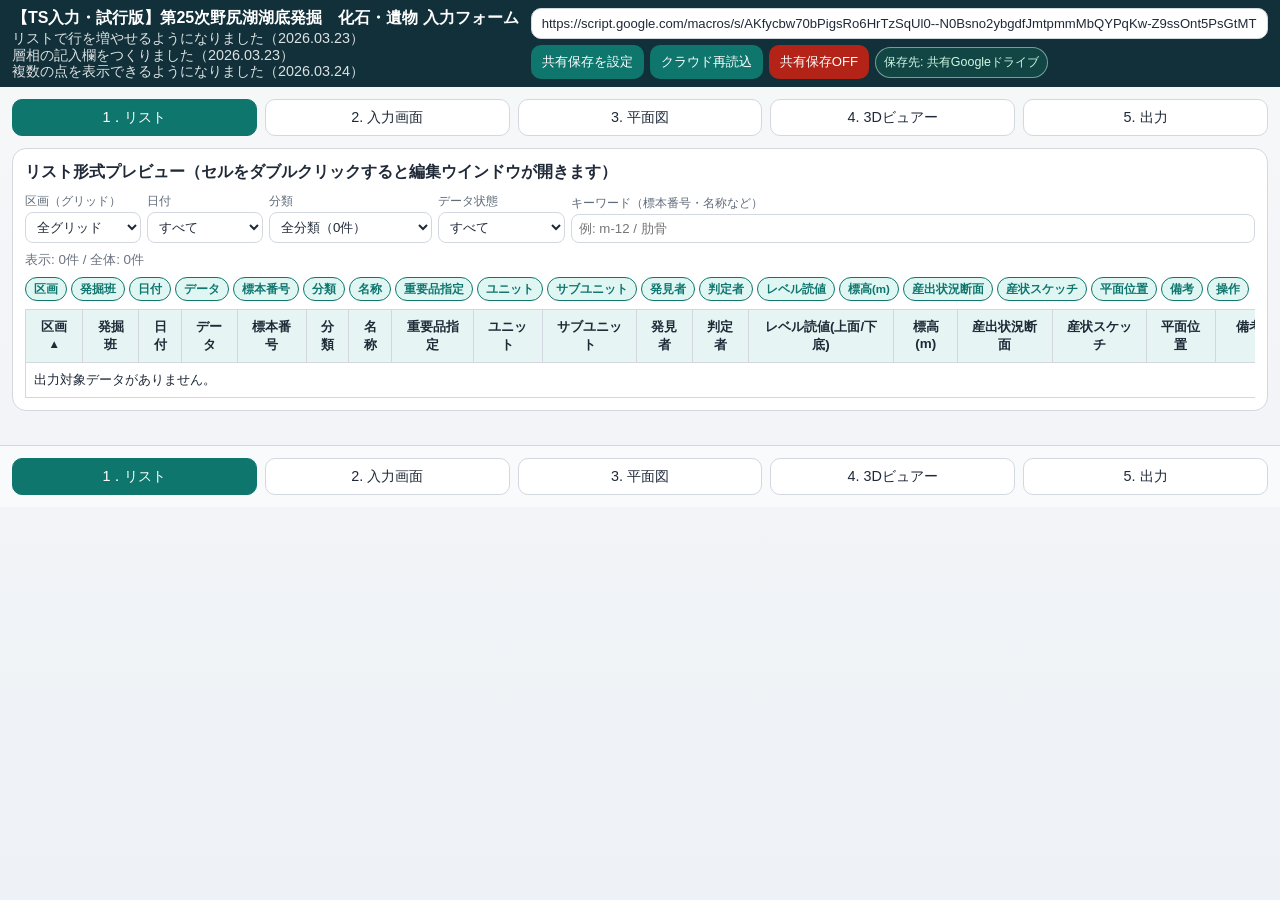
==== docs/nojiri25-ts-trial/index.html @ b0ddf4ae "Reorder total station form sections" ====
<!doctype html>
<html lang="ja">
  <head>
    <meta charset="utf-8" />
    <meta name="viewport" content="width=device-width, initial-scale=1" />
    <meta http-equiv="Cache-Control" content="no-cache, no-store, must-revalidate" />
    <meta http-equiv="Pragma" content="no-cache" />
    <meta http-equiv="Expires" content="0" />
    <title>【試行版】第25次野尻湖湖底発掘　化石・遺物 入力フォーム</title>
    <link rel="stylesheet" href="./styles.css?v=20260726-ts-trial8" />
  </head>
  <body>
    <header class="app-header">
      <div>
        <h1>【TS入力・試行版】第25次野尻湖湖底発掘　化石・遺物 入力フォーム</h1>
        <p class="header-update-note">リストで行を増やせるようになりました（2026.03.23）</p>
        <p class="header-update-note">層相の記入欄をつくりました（2026.03.23）</p>
        <p class="header-update-note">複数の点を表示できるようになりました（2026.03.24）</p>
      </div>
      <div class="header-actions">
        <div class="cloud-controls">
          <input id="cloud-endpoint-input" type="url" placeholder="Google Apps Script WebアプリURL" />
          <button id="cloud-connect-btn" type="button">共有保存を設定</button>
          <button id="cloud-sync-btn" type="button">クラウド再読込</button>
          <button id="cloud-disable-btn" class="danger" type="button">共有保存OFF</button>
          <span id="cloud-status" class="cloud-status">保存先: 端末内のみ</span>
        </div>
      </div>
    </header>

    <nav class="tabs" aria-label="入力セクション">
      <button class="tab-button active" data-tab="output-tab" type="button">1．リスト</button>
      <button class="tab-button" data-tab="input-tab" type="button">2. 入力画面</button>
      <button class="tab-button" data-tab="plan-tab" type="button">3. 平面図</button>
      <button class="tab-button" data-tab="viewer-tab" type="button">4. 3Dビュアー</button>
      <button class="tab-button" data-tab="export-tab" type="button">5. 出力</button>
    </nav>

    <main>
      <section id="input-tab" class="tab-panel">
        <form id="site-form" class="panel">
          <h2>区画（グリッド）情報（<span class="required-note">*は必須項目です</span>）</h2>
          <div class="grid cols-3">
            <label class="site-kuwaku"><span class="label-title">区画（グリッド）名<span class="required">*</span>　　　　例：（24 - Ⅰ - C - 4 )</span>
              <div class="kuwaku-input">
                <input name="kuwakuHeadA" type="text" value="24" />
                <span class="sep">-</span>
                <input name="kuwakuHeadB" type="text" value="Ⅰ" />
                <span class="sep">-</span>
                <input name="kuwakuBlock" type="text" maxlength="3" />
                <span class="sep">-</span>
                <input name="kuwakuNo" type="text" inputmode="numeric" />
              </div>
            </label>
            <label class="site-level"><span class="label-title">レベル高<span class="required">*</span></span>
              <div class="inline-cm-row compact-cm-row">
                <input name="levelHeight" type="text" />
                <span>m</span>
              </div>
            </label>
            <label class="site-date"><span class="label-title">日付<span class="required">*</span></span>
              <input name="date" type="date" />
            </label>
            <label class="site-team"><span class="label-title">発掘班<span class="required">*</span></span>
              <div class="team-select-row">
                <select name="team">
                  <option value="">未設定</option>
                  <option value="1">1</option>
                  <option value="2">2</option>
                  <option value="3">3</option>
                  <option value="4">4</option>
                  <option value="その他">その他</option>
                </select>
                <input id="team-other-input" name="teamOther" type="text" class="hidden" placeholder="その他の班名を入力" />
              </div>
            </label>
            <label class="site-lead large-input"><span class="label-title">班長<span class="required">*</span></span>
              <input name="teamLead" type="text" />
            </label>
            <label class="site-recorder large-input"><span class="label-title">記載係<span class="required">*</span></span>
              <input name="recorder" type="text" />
            </label>
          </div>
          <div class="panel-actions">
            <button type="submit">区画（グリッド）情報を保存</button>
          </div>
        </form>

        <div id="record-form-host">
          <form id="record-form" class="panel">
            <div class="detail-input-title-row">
              <h2>詳細情報入力（<span class="required-note">*は必須項目です</span>）</h2>
              <div class="detail-input-action-row">
                <button id="record-new-btn" type="button">新規入力</button>
                <button id="record-copy-to-input-top-btn" class="hidden" type="button">コピーして新規入力</button>
              </div>
            </div>
            <input id="record-id-input" type="hidden" />

          <div class="grid cols-3">
            <fieldset class="inline-fieldset span-3">
              <legend>標本番号<span class="required">*</span></legend>
              <div id="specimen-tabs" class="specimen-tabs" role="tablist" aria-label="標本番号の区分">
                <button class="specimen-tab active" data-prefix="m" type="button">m: 哺乳類</button>
                <button class="specimen-tab" data-prefix="b" type="button">b: 植物</button>
                <button class="specimen-tab" data-prefix="l" type="button">l: 生痕</button>
                <button class="specimen-tab" data-prefix="s" type="button">s: 貝類</button>
                <button class="specimen-tab" data-prefix="i" type="button">i: 昆虫</button>
                <button class="specimen-tab" data-prefix="g" type="button">g: 人類考古</button>
                <button class="specimen-tab" data-prefix="h" type="button">h: その他</button>
                <button class="specimen-tab" data-prefix="a" type="button">a: 分析用試料</button>
              </div>
              <div class="specimen-number-row">
                <span id="specimen-prefix-label" class="specimen-prefix-chip">m</span>
                <input
                  id="specimen-serial-input"
                  name="specimenSerial"
                  type="text"
                  inputmode="numeric"
                  pattern="[0-9]+"
                  placeholder="番号（例: 1）"
                  required
                />
              </div>
              <p id="specimen-duplicate-warning" class="duplicate-warning hidden" role="alert" aria-live="polite"></p>
              <label id="analysis-type-row" class="hidden">分析用試料の区分
                <select id="analysis-type-select" name="analysisType">
                  <option value="">選択してください</option>
                  <option value="A: 火山灰">A: 火山灰</option>
                  <option value="C: 14C">C: 14C</option>
                  <option value="M: 古地磁気">M: 古地磁気</option>
                  <option value="F: フィッショントラック">F: フィッショントラック</option>
                  <option value="P: 花粉">P: 花粉</option>
                  <option value="B: 植物">B: 植物</option>
                  <option value="I: 昆虫">I: 昆虫</option>
                  <option value="D: 珪藻">D: 珪藻</option>
                  <option value="R: 粒度">R: 粒度</option>
                  <option value="S: 貝類">S: 貝類</option>
                  <option value="H: その他">H: その他</option>
                  <option value="Mg: はぎとり資料">Mg: はぎとり資料</option>
                </select>
              </label>
              <input id="specimen-prefix-input" name="specimenPrefix" type="hidden" value="m" />
              <input id="specimen-no-input" name="specimenNo" type="hidden" />
            </fieldset>

            <label><span class="label-title">化石・遺物名称<span class="required">*</span></span>
              <input name="nameMemo" type="text" />
            </label>
            <fieldset class="inline-fieldset">
              <legend>重要品指定<span class="required">*</span></legend>
              <div class="dir-tabs" role="tablist" aria-label="重要品指定">
                <button class="dir-tab active" data-group="importantFlag" data-value="無" type="button">無</button>
                <button class="dir-tab danger-option" data-group="importantFlag" data-value="有" type="button">有</button>
              </div>
              <input id="important-flag-input" name="importantFlag" type="hidden" value="無" />
            </fieldset>
            <fieldset class="inline-fieldset">
              <legend>簡易記載（専門班の指示による）<span class="required">*</span></legend>
              <div class="dir-tabs" role="tablist" aria-label="簡易記載（専門班の指示による）">
                <button class="dir-tab active" data-group="simpleRecordFlag" data-value="-" type="button">-</button>
                <button class="dir-tab" data-group="simpleRecordFlag" data-value="○" type="button">○</button>
              </div>
              <input id="simple-record-flag-input" name="simpleRecordFlag" type="hidden" value="-" />
            </fieldset>
            <div class="two-inline-labels span-2">
              <label><span class="label-title">発見者氏名<span class="required">*</span></span>
                <input name="discoverer" type="text" />
              </label>
              <label><span class="label-title">判定者氏名<span class="required">*</span></span>
                <input name="identifier" type="text" />
              </label>
            </div>
            <fieldset class="inline-fieldset">
              <legend>産出状況断面<span class="required">*</span></legend>
              <div class="dir-tabs" role="tablist" aria-label="産出状況断面">
                <button class="dir-tab active" data-group="occurrenceSection" data-value="要" type="button">要</button>
                <button class="dir-tab" data-group="occurrenceSection" data-value="否" type="button">否</button>
              </div>
              <input id="occurrence-section-input" name="occurrenceSection" type="hidden" value="要" />
            </fieldset>
            <fieldset class="inline-fieldset">
              <legend>産状スケッチ<span class="required">*</span></legend>
              <div class="dir-tabs" role="tablist" aria-label="産状スケッチ">
                <button class="dir-tab active" data-group="occurrenceSketch" data-value="要" type="button">要</button>
                <button class="dir-tab" data-group="occurrenceSketch" data-value="否" type="button">否</button>
              </div>
              <input id="occurrence-sketch-input" name="occurrenceSketch" type="hidden" value="要" />
            </fieldset>
            <fieldset class="inline-fieldset span-3 position-method-fieldset">
              <legend>平面位置の測定<span class="required">*</span></legend>
              <div class="position-method-options">
                <label><input name="positionMethod" type="radio" value="grid" checked /> グリッド辺からの距離</label>
                <label><input name="positionMethod" type="radio" value="totalStation" /> トータルステーション</label>
              </div>
            </fieldset>
            <fieldset id="level-reading-section" class="inline-fieldset span-2">
              <legend>レベル読値<span class="required">*</span></legend>
              <div class="level-read-grid">
                <label class="level-read-item"><span class="label-title">（上面）<span class="required">*</span></span>
                  <div class="inline-cm-row compact-cm-row">
                    <input name="levelUpperCm" type="text" />
                    <span>cm</span>
                  </div>
                </label>
                <label class="level-read-item"><span class="label-title">（下底）<span class="required">*</span></span>
                  <div class="inline-cm-row compact-cm-row">
                    <input name="levelLowerCm" type="text" />
                    <span>cm</span>
                  </div>
                </label>
                <div class="level-read-item level-altitude-item">
                  <label class="level-altitude-toggle"><input name="altitudeInputEnabled" type="checkbox" value="1" /> 標高（下底）を入力</label>
                  <div class="inline-cm-row compact-cm-row altitude-direct-row">
                    <input name="altitudeDirectM" type="text" disabled />
                    <span>m</span>
                  </div>
                  <p class="hint-text altitude-direct-hint">チェック時は標高（下底）入力を優先</p>
                </div>
              </div>
            </fieldset>
            <div id="grid-position-fields" class="grid-position-fields span-3">
            <fieldset class="inline-fieldset compact-position-fieldset">
              <legend>平面位置（中心）[北から・南から]<span class="required">*</span></legend>
              <div class="dir-tabs" role="tablist" aria-label="北南方向">
                <button class="dir-tab active" data-group="ns" data-value="北から" type="button">北から</button>
                <button class="dir-tab" data-group="ns" data-value="南から" type="button">南から</button>
              </div>
              <input id="ns-dir-input" name="nsDir" type="hidden" value="北から" />
              <div class="inline-cm-row compact-cm-row">
                <input name="nsCm" type="text" />
                <span>cm<span class="required">*</span></span>
              </div>
            </fieldset>

            <fieldset class="inline-fieldset compact-position-fieldset">
              <legend>平面位置（中心）[東から・西から]<span class="required">*</span></legend>
              <div class="dir-tabs" role="tablist" aria-label="東西方向">
                <button class="dir-tab active" data-group="ew" data-value="東から" type="button">東から</button>
                <button class="dir-tab" data-group="ew" data-value="西から" type="button">西から</button>
              </div>
              <input id="ew-dir-input" name="ewDir" type="hidden" value="東から" />
              <div class="inline-cm-row compact-cm-row">
                <input name="ewCm" type="text" />
                <span>cm<span class="required">*</span></span>
              </div>
            </fieldset>
            </div>

            <fieldset id="total-station-section" class="inline-fieldset span-3 total-station-section hidden">
              <legend>トータルステーション設置位置</legend>
              <div class="ts-peg-row">
                <label class="ts-peg-field">杭情報
                  <input name="tsPeg" type="text" placeholder="例：I-C-5" />
                </label>
                <span class="ts-sentence">杭から、</span>
                <label class="ts-inline-field">
                  <span>南北</span>
                  <span class="dir-tabs ts-direction-tabs" role="tablist" aria-label="TS設置位置の南北方向">
                    <button class="dir-tab active" data-group="tsSetupNsDir" data-value="北" type="button">北</button>
                    <button class="dir-tab" data-group="tsSetupNsDir" data-value="南" type="button">南</button>
                  </span>
                  <input id="ts-setup-ns-dir-input" name="tsSetupNsDir" type="hidden" value="北" />
                  <span>へ</span>
                  <input name="tsSetupNsM" type="text" inputmode="decimal" />
                  <span>m、</span>
                </label>
                <label class="ts-inline-field">
                  <span>東西</span>
                  <span class="dir-tabs ts-direction-tabs" role="tablist" aria-label="TS設置位置の東西方向">
                    <button class="dir-tab active" data-group="tsSetupEwDir" data-value="東" type="button">東</button>
                    <button class="dir-tab" data-group="tsSetupEwDir" data-value="西" type="button">西</button>
                  </span>
                  <input id="ts-setup-ew-dir-input" name="tsSetupEwDir" type="hidden" value="東" />
                  <span>へ</span>
                  <input name="tsSetupEwM" type="text" inputmode="decimal" />
                  <span>m、</span>
                </label>
                <label class="ts-inline-field">
                  <span>標高</span>
                  <input name="tsSetupAltitudeM" type="text" inputmode="decimal" />
                  <span>m</span>
                </label>
              </div>
            </fieldset>

            <fieldset id="ts-specimen-position-section" class="inline-fieldset span-3 ts-specimen-position hidden">
              <legend>化石・遺物の位置</legend>
              <div class="ts-observation-row">
                <label>x 南北（TS設置点から北が正）
                  <span><input name="tsXNorthM" type="text" inputmode="decimal" /> m</span>
                </label>
                <label>y 東西（TS設置点から東が正）
                  <span><input name="tsYEastM" type="text" inputmode="decimal" /> m</span>
                </label>
                <label>z 高度（TS設置点から上が正）
                  <span><input name="tsZUpM" type="text" inputmode="decimal" /> m</span>
                </label>
              </div>
              <p id="total-station-result" class="hint-text" aria-live="polite">設置位置と xyz を入力すると、区画内の平面位置と標高を自動計算します。</p>
            </fieldset>

            <fieldset class="inline-fieldset span-3">
              <legend>平面位置（大きなもの・画像利用）</legend>
              <div class="dir-tabs" role="tablist" aria-label="大きなもの設定">
                <button class="dir-tab active" data-group="planSizeMode" data-value="通常" type="button">通常（1点）</button>
                <button class="dir-tab" data-group="planSizeMode" data-value="複数点" type="button">複数点</button>
                <button class="dir-tab" data-group="planSizeMode" data-value="大きなもの" type="button">大きなもの・画像利用</button>
              </div>
              <input id="plan-size-mode-input" name="planSizeMode" type="hidden" value="通常" />
              <div id="multi-point-section" class="multi-point-section hidden">
                <div class="multi-point-header">
                  <strong>複数点入力</strong>
                  <button id="multi-point-add-btn" class="multi-point-add-btn" type="button">点を追加</button>
                </div>
                <p class="hint-text">各点の x（東西・東が正）、y（南北・北が正）、z（高度）をm単位で入力できます。</p>
                <div id="multi-point-rows" class="multi-point-rows"></div>
              </div>

              <div id="large-shape-section" class="large-shape-section hidden">
                <div class="dir-tabs" role="tablist" aria-label="大きなもの形状">
                  <button class="dir-tab" data-group="largeShapeType" data-value="直線状" type="button">直線状</button>
                  <button class="dir-tab" data-group="largeShapeType" data-value="長方形" type="button">長方形</button>
                  <button class="dir-tab" data-group="largeShapeType" data-value="楕円" type="button">楕円</button>
                  <div id="large-shape-image-buttons" class="image-shape-tabs"></div>
                </div>
                <input id="large-shape-type-input" name="largeShapeType" type="hidden" value="" />
                <div id="large-shape-image-preview" class="large-shape-image-preview hidden" aria-live="polite">
                  <p id="large-shape-image-preview-title" class="large-shape-image-preview-title"></p>
                  <div class="large-shape-image-preview-wrap">
                    <span class="preview-cardinal north" aria-hidden="true">北</span>
                    <span class="preview-cardinal east" aria-hidden="true">東</span>
                    <span class="preview-cardinal south" aria-hidden="true">南</span>
                    <span class="preview-cardinal west" aria-hidden="true">西</span>
                    <img id="large-shape-image-preview-img" alt="" />
                  </div>
                </div>
                <label id="large-axis-direction-row" class="large-axis-direction-label">長軸・長辺・長半径方向
                  <input id="large-axis-direction-input" name="largeAxisDirection" type="text" placeholder="例：N30W" />
                </label>
                <label id="large-axis-plunge-row" class="large-axis-plunge-label">プランジ角
                  <div class="inline-degree-row">
                    <input id="large-axis-plunge-input" name="largeAxisPlungeDeg" type="text" placeholder="例：20" />
                    <span>°</span>
                  </div>
                </label>
                <div id="large-axis-plunge-dir-row" class="large-dip-direction-row">
                  <span class="label-title">プランジ方向（8方位）</span>
                  <div class="dir-tabs eight-dir-tabs" role="tablist" aria-label="プランジ方向（8方位）">
                    <button class="dir-tab" data-group="plungeDir8" data-value="北" type="button">北</button>
                    <button class="dir-tab" data-group="plungeDir8" data-value="北東" type="button">北東</button>
                    <button class="dir-tab" data-group="plungeDir8" data-value="東" type="button">東</button>
                    <button class="dir-tab" data-group="plungeDir8" data-value="南東" type="button">南東</button>
                    <button class="dir-tab" data-group="plungeDir8" data-value="南" type="button">南</button>
                    <button class="dir-tab" data-group="plungeDir8" data-value="南西" type="button">南西</button>
                    <button class="dir-tab" data-group="plungeDir8" data-value="西" type="button">西</button>
                    <button class="dir-tab" data-group="plungeDir8" data-value="北西" type="button">北西</button>
                  </div>
                  <input id="large-axis-plunge-dir-input" name="largeAxisPlungeDir8" type="hidden" value="" />
                </div>
                <div id="plane-attitude-row" class="plane-attitude-row hidden">
                  <label class="plane-attitude-field">面の走向
                    <input id="plane-strike-input" name="planeStrikeDirection" type="text" placeholder="例：N30E" />
                  </label>
                  <label class="plane-attitude-field">面の傾斜
                    <div class="inline-degree-row">
                      <input id="plane-dip-input" name="planeDipDeg" type="text" placeholder="例：20" />
                      <span>°</span>
                    </div>
                  </label>
                  <label class="plane-attitude-field plane-dip-dir-field">面の傾斜方向（8方位）
                    <div class="dir-tabs eight-dir-tabs" role="tablist" aria-label="面の傾斜方向（8方位）">
                      <button class="dir-tab" data-group="planeDipDir8" data-value="北" type="button">北</button>
                      <button class="dir-tab" data-group="planeDipDir8" data-value="北東" type="button">北東</button>
                      <button class="dir-tab" data-group="planeDipDir8" data-value="東" type="button">東</button>
                      <button class="dir-tab" data-group="planeDipDir8" data-value="南東" type="button">南東</button>
                      <button class="dir-tab" data-group="planeDipDir8" data-value="南" type="button">南</button>
                      <button class="dir-tab" data-group="planeDipDir8" data-value="南西" type="button">南西</button>
                      <button class="dir-tab" data-group="planeDipDir8" data-value="西" type="button">西</button>
                      <button class="dir-tab" data-group="planeDipDir8" data-value="北西" type="button">北西</button>
                    </div>
                    <input id="plane-dip-dir-input" name="planeDipDir8" type="hidden" value="" />
                  </label>
                </div>

                <section class="large-shape-panel hidden" data-large-shape-panel="直線状">
                  <div class="large-size-grid">
                    <label>長さ
                      <div class="inline-cm-row compact-cm-row">
                        <input name="lineLengthCm" type="text" />
                        <span>cm</span>
                      </div>
                    </label>
                  </div>
                </section>

                <section class="large-shape-panel hidden" data-large-shape-panel="長方形">
                  <p class="hint-text">2辺の長さを記入</p>
                  <div class="large-size-grid">
                    <label>辺1
                      <div class="inline-cm-row compact-cm-row">
                        <input name="rectSide1Cm" type="text" />
                        <span>cm</span>
                      </div>
                    </label>
                    <label>辺2
                      <div class="inline-cm-row compact-cm-row">
                        <input name="rectSide2Cm" type="text" />
                        <span>cm</span>
                      </div>
                    </label>
                  </div>
                </section>

                <section class="large-shape-panel hidden" data-large-shape-panel="楕円">
                  <p class="hint-text">長半径と短半径を記入</p>
                  <div class="large-size-grid">
                    <label>長半径
                      <div class="inline-cm-row compact-cm-row">
                        <input name="ellipseLongRadiusCm" type="text" />
                        <span>cm</span>
                      </div>
                    </label>
                    <label>短半径
                      <div class="inline-cm-row compact-cm-row">
                        <input name="ellipseShortRadiusCm" type="text" />
                        <span>cm</span>
                      </div>
                    </label>
                  </div>
                </section>

                <section class="large-shape-panel hidden" data-large-shape-panel="__IMAGE__">
                  <p class="hint-text">画像を回転・反転・変形して現地形状に合わせ、外枠サイズを入力します</p>
                  <div id="custom-large-image-controls" class="custom-large-image-controls hidden">
                    <label>画像名
                      <input id="custom-large-image-name-input" name="customLargeImageName" type="text" placeholder="例：掌状角A" />
                    </label>
                    <label>画像ファイル
                      <input id="custom-large-image-file-input" type="file" accept="image/png,image/jpeg,.png,.jpg,.jpeg" />
                    </label>
                    <p class="hint-text">画像はJPEGもしくはPNG形式</p>
                    <input id="custom-large-image-data-url-input" name="customLargeImageDataUrl" type="hidden" value="" />
                    <input id="custom-large-image-aspect-input" name="customLargeImageAspect" type="hidden" value="" />
                    <button id="custom-large-image-clear-btn" type="button">画像をクリア</button>
                    <p id="custom-large-image-status" class="hint-text">画像未選択</p>
                  </div>
                  <div class="image-transform-grid">
                    <label>回転角（北から東を正）
                      <div class="inline-degree-row">
                        <input name="imgRotateDeg" type="text" placeholder="例：30" />
                        <span>°</span>
                      </div>
                    </label>
                    <label>外枠 辺1
                      <div class="inline-cm-row compact-cm-row">
                        <input name="imgFrameWidthCm" type="text" placeholder="例：60" />
                        <span>cm</span>
                      </div>
                    </label>
                    <label>外枠 辺2
                      <div class="inline-cm-row compact-cm-row">
                        <input name="imgFrameHeightCm" type="text" placeholder="例：30" />
                        <span>cm</span>
                      </div>
                    </label>
                    <div class="image-skew-pair">
                      <label>横変形
                        <div class="inline-degree-row">
                          <input name="imgSkewXDeg" type="text" placeholder="例：5" />
                          <span>°</span>
                        </div>
                      </label>
                      <label>縦変形
                        <div class="inline-degree-row">
                          <input name="imgSkewYDeg" type="text" placeholder="例：0" />
                          <span>°</span>
                        </div>
                      </label>
                    </div>
                    <div class="image-toggle-grid">
                      <label class="image-toggle-check"><input name="imgFlipH" type="checkbox" value="1" /> 左右反転</label>
                      <label class="image-toggle-check"><input name="imgFlipV" type="checkbox" value="1" /> 上下反転</label>
                      <label class="image-toggle-check"><input name="imgLockAspectRatio" type="checkbox" value="1" /> 元の縦横比を固定</label>
                      <label class="image-toggle-check"><input name="imgUseOriginalColor" type="checkbox" value="1" /> 原図の色を利用</label>
                    </div>
                    <p class="hint-text image-center-note">画像中心は、そのレコードの平面位置（東西cm / 南北cm）です。</p>
                  </div>
                </section>
              </div>
            </fieldset>
            <div class="position-preview-row span-3">
              <button id="position-preview-btn" type="button">平面位置確認</button>
            </div>

            <fieldset class="inline-fieldset span-3">
              <legend>地層名<span class="required">*</span></legend>
              <div id="layer-tabs" class="layer-tabs" role="tablist" aria-label="地層名">
                <button class="layer-tab active" data-layer="1.芙蓉湖砂シルト部層" type="button">1.芙蓉湖砂シルト部層</button>
                <button class="layer-tab" data-layer="2.立が鼻砂部層" type="button">2.立が鼻砂部層</button>
                <button class="layer-tab" data-layer="3.海端砂シルト部層" type="button">3.海端砂シルト部層</button>
                <button class="layer-tab" data-layer="4.その他" type="button">4.その他</button>
              </div>
              <input id="layer-name-input" name="layerName" type="hidden" value="1.芙蓉湖砂シルト部層" />
              <input id="layer-other-input" type="text" class="hidden" placeholder="4.その他 の内容を入力" />
            </fieldset>
            <div class="unit-detail-inline span-3">
              <label class="compact-input-group"><span class="label-title">ユニット<span class="required">*</span></span>
                <input name="unit" type="text" placeholder="T2, T3, T4　など" />
              </label>
              <label class="compact-input-group">サブユニット
                <input name="detail" type="text" placeholder="a, b, c, d, など" />
              </label>
              <label class="compact-input-group"><span class="label-title">細分</span>
                <input class="detail-sub-input" name="detailSub" type="text" placeholder="上，下など" aria-label="細分" />
              </label>
              <label class="compact-input-group layer-facies-group"><span class="label-title">層相</span>
                <input class="layer-facies-input" name="layerFacies" type="text" placeholder="例：暗灰色中粒砂" aria-label="層相（自由表記）" />
              </label>
            </div>
            <fieldset class="inline-fieldset span-2">
              <legend>地層中の位置<span class="required">*</span></legend>
              <div class="layer-position-row top">
                <input name="layerRef" type="text" placeholder="層理面や鍵層名" />
                <span>から<span class="required">*</span></span>
              </div>
              <div class="layer-position-row bottom">
                <div class="dir-tabs" role="tablist" aria-label="地層中の位置（上/下）">
                  <button class="dir-tab" data-group="layerRelative" data-value="上" type="button">上</button>
                  <button class="dir-tab" data-group="layerRelative" data-value="下" type="button">下</button>
                </div>
                <input id="layer-relative-input" name="layerRelative" type="hidden" value="" />
                <span>に<span class="required">*</span></span>
                <input name="layerFromCm" type="text" />
                <span>cm<span class="required">*</span></span>
              </div>
            </fieldset>
          </div>

          <label>備考（走向傾斜と長軸の傾斜方向（プランジ），破損状況，ほか観察事項などを記入）
            <textarea name="notes" rows="2"></textarea>
          </label>

          <section class="diagram-upload-wrap">
            <h3>産出状況断面図添付</h3>
            <p class="hint-text">産出状況断面図を追加します。</p>
            <div class="upload-picker-row">
              <label class="upload-picker-label" for="section-diagram-camera-input">カメラで撮影</label>
              <label class="upload-picker-label secondary" for="section-diagram-input">保存フォルダから選択</label>
            </div>
            <input id="section-diagram-camera-input" class="upload-file-input" type="file" accept="image/png,image/jpeg,.png,.jpg,.jpeg" capture="environment" multiple />
            <input id="section-diagram-input" class="upload-file-input" type="file" accept="image/png,image/jpeg,.png,.jpg,.jpeg" multiple />
            <div id="section-diagram-list" class="photo-list"></div>
            <div class="section-diagram-checklist">
              <label class="section-diagram-check-item">
                <input name="sectionDiagramDistanceChecked" type="checkbox" />
                <span>・化石と層理面や鍵層からの垂直距離を記入している</span>
              </label>
              <label class="section-diagram-check-item">
                <input name="sectionDiagramHorizonChecked" type="checkbox" />
                <span>・産出層準を記入している</span>
              </label>
              <label class="section-diagram-check-item">
                <input name="sectionDiagramLayerFaciesChecked" type="checkbox" />
                <span>・産出した地層や上下の地層の層相を記入している（色，粒径，堆積構造，円磨度，淘汰など）</span>
              </label>
            </div>
            <p class="checklist-warning">全てにチェックが入ると画像が保存できます</p>
          </section>

          <section class="photo-upload-wrap">
            <h3>写真添付</h3>
            <p class="hint-text">この記録に紐づける写真を追加します。</p>
            <div class="upload-picker-row">
              <label class="upload-picker-label" for="photo-camera-input">カメラで撮影</label>
              <label class="upload-picker-label secondary" for="photo-input">保存フォルダから選択</label>
            </div>
            <input id="photo-camera-input" class="upload-file-input" type="file" accept="image/png,image/jpeg,.png,.jpg,.jpeg" capture="environment" multiple />
            <input id="photo-input" class="upload-file-input" type="file" accept="image/png,image/jpeg,.png,.jpg,.jpeg" multiple />
            <div id="photo-list" class="photo-list"></div>
            <div class="section-diagram-checklist">
              <label class="section-diagram-check-item">
                <input name="photoClinometerChecked" type="checkbox" />
                <span>クリノメーター（方位のわかるもの）が写っている</span>
              </label>
              <label class="section-diagram-check-item">
                <input name="photoRulerChecked" type="checkbox" />
                <span>定規（大きさがわかるもの）が写っている</span>
              </label>
            </div>
            <p class="checklist-warning">全てにチェックが入ると画像が保存できます</p>
          </section>

            <div class="panel-actions">
              <button id="record-prev-btn" type="button">前へ</button>
              <button id="record-next-btn" type="button">次へ</button>
              <button id="record-submit-btn" type="submit">記録を保存</button>
              <button id="record-copy-to-input-btn" type="button">コピーして新規入力</button>
              <button id="record-reset-btn" type="button">入力クリア</button>
            </div>
          </form>
        </div>

        <section class="panel">
          <h2>入力済みデータ</h2>
          <div class="table-wrap">
            <table id="record-table">
              <thead>
                <tr>
                  <th>区画</th>
                  <th>発掘班</th>
                  <th>標本番号</th>
                  <th>分類</th>
                  <th>名称</th>
                  <th>発見者</th>
                  <th>レベル読値(上面/下底)</th>
                  <th>操作</th>
                </tr>
              </thead>
              <tbody id="record-table-body"></tbody>
            </table>
          </div>
        </section>
      </section>

      <section id="output-tab" class="tab-panel active">
        <section class="panel">
          <h2>リスト形式プレビュー（セルをダブルクリックすると編集ウインドウが開きます）</h2>
          <div class="output-filter-row">
            <label class="output-filter-item output-grid-row">
              区画（グリッド）
              <select id="output-kuwaku-select"></select>
            </label>
            <label class="output-filter-item">
              日付
              <select id="output-date-select"></select>
            </label>
            <label class="output-filter-item">
              分類
              <select id="output-category-select"></select>
            </label>
            <label class="output-filter-item">
              データ状態
              <select id="output-status-select">
                <option value="all">すべて</option>
                <option value="complete">必須完了のみ</option>
                <option value="incomplete">未記入ありのみ</option>
              </select>
            </label>
            <label class="output-filter-item output-search-row">
              キーワード（標本番号・名称など）
              <input id="output-search-input" type="text" placeholder="例: m-12 / 肋骨" />
            </label>
          </div>
          <p id="output-filter-summary" class="muted output-filter-summary">表示: 0件 / 全体: 0件</p>
          <div id="output-column-toggle-row" class="output-column-toggle-row" aria-label="リスト列表示切替"></div>
          <div class="table-wrap">
            <table id="output-list-table">
              <thead>
                <tr>
                  <th data-col-key="kuwaku" data-sort-key="kuwaku" tabindex="0">区画</th>
                  <th data-col-key="team" data-sort-key="team" tabindex="0">発掘班</th>
                  <th data-col-key="date" data-sort-key="date" tabindex="0">日付</th>
                  <th data-col-key="dataStatus" data-sort-key="dataStatus" tabindex="0">データ</th>
                  <th data-col-key="specimenNo" data-sort-key="specimenNo" tabindex="0">標本番号</th>
                  <th data-col-key="category" data-sort-key="category" tabindex="0">分類</th>
                  <th data-col-key="nameMemo" data-sort-key="nameMemo" tabindex="0">名称</th>
                  <th data-col-key="importantFlag" data-sort-key="importantFlag" tabindex="0">重要品指定</th>
                  <th data-col-key="unit" data-sort-key="unit" tabindex="0">ユニット</th>
                  <th data-col-key="detail" data-sort-key="detail" tabindex="0">サブユニット</th>
                  <th data-col-key="discoverer" data-sort-key="discoverer" tabindex="0">発見者</th>
                  <th data-col-key="identifier" data-sort-key="identifier" tabindex="0">判定者</th>
                  <th data-col-key="levelRead" data-sort-key="levelRead" tabindex="0">レベル読値(上面/下底)</th>
                  <th data-col-key="altitudeM" data-sort-key="altitudeM" tabindex="0">標高(m)</th>
                  <th data-col-key="occurrenceSection" data-sort-key="occurrenceSection" tabindex="0">産出状況断面</th>
                  <th data-col-key="occurrenceSketch" data-sort-key="occurrenceSketch" tabindex="0">産状スケッチ</th>
                  <th data-col-key="position" data-sort-key="position" tabindex="0">平面位置</th>
                  <th data-col-key="notes" data-sort-key="notes" tabindex="0">備考（観察事項など）</th>
                  <th data-col-key="actions">操作</th>
                </tr>
              </thead>
              <tbody id="output-list-body"></tbody>
            </table>
          </div>
        </section>

      </section>

      <section id="plan-tab" class="tab-panel">
        <section class="panel">
          <div class="plan-title-row">
            <h2>ユニット別 平面位置（4m × 4m）</h2>
            <p id="plan-kuwaku-info" class="plan-kuwaku-info"></p>
          </div>
          <div class="plan-filter-row">
            <label class="plan-grid-row">
              区画（グリッド）
              <select id="plan-kuwaku-select"></select>
            </label>
            <label class="plan-unit-row">
              分類
              <select id="plan-category-select"></select>
            </label>
            <label class="plan-unit-row">
              ユニット
              <select id="plan-unit-select"></select>
            </label>
            <label class="plan-detail-row">
              サブユニット
              <select id="plan-detail-select"></select>
            </label>
            <label class="plan-detail-sub-row">
              細分
              <select id="plan-detail-sub-select"></select>
            </label>
          </div>
          <div id="plan-map-legend" class="plan-map-legend"></div>
          <p class="muted hover-edit-note">ホバーが出たところで右クリック（スマホは長押し）をすると編集ボタンが出ます。</p>
          <div id="plan-map-wrap"></div>
        </section>
      </section>

      <section id="viewer-tab" class="tab-panel">
        <section class="panel">
          <div class="plan-title-row">
            <h2>標高・区画・平面位置 3Dビュー</h2>
            <p id="viewer-kuwaku-info" class="plan-kuwaku-info"></p>
          </div>
          <div class="plan-filter-row">
            <label class="plan-grid-row">
              区画（グリッド）
              <select id="viewer-kuwaku-select"></select>
            </label>
            <label class="plan-unit-row">
              分類
              <select id="viewer-category-select"></select>
            </label>
            <label class="plan-unit-row">
              ユニット
              <select id="viewer-unit-select"></select>
            </label>
            <label class="plan-detail-row">
              サブユニット
              <select id="viewer-detail-select"></select>
            </label>
            <label class="plan-detail-sub-row">
              細分
              <select id="viewer-detail-sub-select"></select>
            </label>
          </div>
          <div class="viewer-toolbar">
            <button id="viewer-view-top-btn" type="button">上から</button>
            <button id="viewer-view-se-btn" type="button">南東から</button>
            <button id="viewer-view-east-btn" type="button">東から</button>
            <button id="viewer-view-west-btn" type="button">西から</button>
            <button id="viewer-view-south-btn" type="button">南から</button>
            <button id="viewer-view-north-btn" type="button">北から</button>
            <label class="viewer-z-scale-control">
              縦スケール
              <input id="viewer-z-scale-input" type="range" min="1" max="5" step="0.1" value="1" />
              <span id="viewer-z-scale-value">1.0x</span>
            </label>
          </div>
          <div id="viewer-map-legend" class="plan-map-legend"></div>
          <p class="muted hover-edit-note">ホバーが出たところで右クリック（スマホは長押し）をすると編集ボタンが出ます。</p>
          <p id="viewer-status" class="muted">表示対象データがありません。</p>
          <div id="viewer-canvas-wrap" class="viewer-canvas-wrap">
            <div id="viewer-tooltip" class="viewer-tooltip" hidden></div>
          </div>
          <div class="viewer-help muted" aria-label="3Dビューアー操作方法">
            <p><strong>3Dビューアー操作方法</strong></p>
            <p>マウス: 左ドラッグ=視点回転 / Shift+左ドラッグ=視点の平行移動 / ホイール=拡大・縮小 / 右クリック=編集メニュー</p>
            <p>タッチ: 1本指ドラッグ=視点回転 / 2本指ピンチ=拡大・縮小 / 2本指ドラッグ=平行移動 / 長押し=編集メニュー</p>
          </div>
        </section>
      </section>

      <section id="export-tab" class="tab-panel">
        <section class="panel">
          <h2>リスト出力（範囲設定）</h2>
          <div class="grid cols-3 export-range-grid">
            <label>区画（グリッド）
              <select id="export-range-kuwaku-select"></select>
            </label>
            <label>分類
              <select id="export-range-category-select"></select>
            </label>
            <label>データ状態
              <select id="export-range-status-select">
                <option value="all">すべて</option>
                <option value="complete">必須完了のみ</option>
                <option value="incomplete">未記入ありのみ</option>
              </select>
            </label>
            <label>標本番号（開始）
              <input id="export-range-specimen-from" type="text" placeholder="例: m-1" />
            </label>
            <label>標本番号（終了）
              <input id="export-range-specimen-to" type="text" placeholder="例: m-30" />
            </label>
            <div class="date-range-inline span-2">
              <span class="date-range-title">日付</span>
              <div class="date-range-pair">
                <label>開始
                  <input id="export-range-date-from" type="date" />
                </label>
                <label>終了
                  <input id="export-range-date-to" type="date" />
                </label>
              </div>
            </div>
          </div>
          <p id="export-range-summary" class="muted">対象件数: 0件（対象なし）</p>
          <div class="export-button-grid">
            <button id="export-list-csv-btn" type="button">リストCSV</button>
            <button id="export-list-pdf-btn" type="button">リストPDF</button>
          </div>
        </section>

        <section class="panel">
          <h2>カード出力（範囲設定）</h2>
          <div class="grid cols-3 export-range-grid">
            <label>区画（グリッド）
              <select id="export-card-kuwaku-select"></select>
            </label>
            <label>分類
              <select id="export-card-category-select"></select>
            </label>
            <label>データ状態
              <select id="export-card-status-select">
                <option value="all">すべて</option>
                <option value="complete">必須完了のみ</option>
                <option value="incomplete">未記入ありのみ</option>
              </select>
            </label>
            <div class="date-range-inline span-2">
              <span class="date-range-title">日付</span>
              <div class="date-range-pair">
                <label>開始
                  <input id="export-card-date-from" type="date" />
                </label>
                <label>終了
                  <input id="export-card-date-to" type="date" />
                </label>
              </div>
            </div>
          </div>
          <p id="export-card-summary" class="muted">対象件数: 0件（対象なし）</p>
          <div class="export-button-grid">
            <button id="export-card-csv-btn" type="button">カードCSV</button>
            <button id="export-card-pdf-btn" type="button">カードPDF</button>
          </div>
        </section>

        <section class="panel">
          <h2>平面図出力（範囲設定）</h2>
          <div class="grid cols-3 export-range-grid">
            <label>区画（グリッド）
              <select id="export-plan-kuwaku-select"></select>
            </label>
            <label>分類
              <select id="export-plan-category-select"></select>
            </label>
            <div class="span-3 export-plan-hierarchy-panel">
              <p class="export-plan-hierarchy-title">出力階層</p>
              <div class="export-plan-hierarchy-rows">
                <div class="export-plan-hierarchy-row">
                  <label class="export-plan-mode-check">
                    <input id="export-plan-mode-unit-check" type="checkbox" checked />
                    <span>ユニット別</span>
                  </label>
                  <div id="export-plan-mode-unit-buttons" class="export-plan-option-buttons" aria-label="ユニット別選択"></div>
                  <span id="export-plan-mode-unit-stats" class="muted export-plan-mode-stats">対象件数: 0件 / 平面位置未記入: 0件</span>
                </div>
                <div class="export-plan-hierarchy-row">
                  <label class="export-plan-mode-check">
                    <input id="export-plan-mode-detail-check" type="checkbox" />
                    <span>サブユニット別</span>
                  </label>
                  <div class="export-plan-selection-block">
                    <p class="export-plan-selection-label">ユニット（1つ選択）</p>
                    <select id="export-plan-mode-detail-unit-select" aria-label="サブユニット別 ユニット選択"></select>
                  </div>
                  <div class="export-plan-selection-block">
                    <p class="export-plan-selection-label">サブユニット（ボタン）</p>
                    <div id="export-plan-mode-detail-buttons" class="export-plan-option-buttons" aria-label="サブユニット別 サブユニット選択"></div>
                  </div>
                  <span id="export-plan-mode-detail-stats" class="muted export-plan-mode-stats">対象件数: 0件 / 平面位置未記入: 0件</span>
                </div>
                <div class="export-plan-hierarchy-row">
                  <label class="export-plan-mode-check">
                    <input id="export-plan-mode-detail-sub-check" type="checkbox" />
                    <span>サブユニット細分別</span>
                  </label>
                  <div class="export-plan-selection-block">
                    <p class="export-plan-selection-label">ユニット（1つ選択）</p>
                    <select id="export-plan-mode-detail-sub-unit-select" aria-label="細分別 ユニット選択"></select>
                  </div>
                  <div class="export-plan-selection-block">
                    <p class="export-plan-selection-label">サブユニット（1つ選択）</p>
                    <select id="export-plan-mode-detail-sub-detail-select" aria-label="細分別 サブユニット選択"></select>
                  </div>
                  <div class="export-plan-selection-block">
                    <p class="export-plan-selection-label">細分（ボタン）</p>
                    <div id="export-plan-mode-detail-sub-buttons" class="export-plan-option-buttons" aria-label="細分別 細分選択"></div>
                  </div>
                  <span id="export-plan-mode-detail-sub-stats" class="muted export-plan-mode-stats">対象件数: 0件 / 平面位置未記入: 0件</span>
                </div>
              </div>
            </div>
            <div class="date-range-inline span-3">
              <span class="date-range-title">日付</span>
              <div class="date-range-pair">
                <label>開始
                  <input id="export-plan-date-from" type="date" />
                </label>
                <label>終了
                  <input id="export-plan-date-to" type="date" />
                </label>
              </div>
            </div>
          </div>
          <p id="export-plan-summary" class="muted">PDFページ対象: 0ページ / 記録 0件（対象なし）</p>
          <div class="export-button-grid">
            <button id="export-plan-pdf-btn" type="button">平面図PDF</button>
          </div>
        </section>

        <section class="panel">
          <h2>データ入出力（JSON）</h2>
          <div class="export-button-grid">
            <button id="export-json-btn" type="button">JSON書き出し</button>
            <label class="import-label" for="import-json-input">JSON読み込み</label>
            <input id="import-json-input" type="file" accept="application/json" />
          </div>
        </section>
      </section>

      <section id="edit-tab" class="tab-panel">
        <section class="panel">
          <h2>編集画面</h2>
          <div class="grid cols-3">
            <label class="span-2">区画（グリッド）名　　　　例：（24 - Ⅰ - C - 4 )
              <div class="kuwaku-input">
                <input id="edit-kuwaku-head-a" type="text" value="24" />
                <span class="sep">-</span>
                <input id="edit-kuwaku-head-b" type="text" value="Ⅰ" />
                <span class="sep">-</span>
                <input id="edit-kuwaku-block" type="text" maxlength="3" placeholder="C" />
                <span class="sep">-</span>
                <input id="edit-kuwaku-no" type="text" inputmode="numeric" placeholder="4" />
              </div>
            </label>
            <label>レベル高
              <div class="inline-cm-row compact-cm-row">
                <input id="edit-level-height" type="text" />
                <span>m</span>
              </div>
            </label>
            <label>日付
              <input id="edit-date" type="date" />
            </label>
            <label>発掘班
              <div class="team-select-row">
                <select id="edit-team">
                  <option value="">未設定</option>
                  <option value="1">1</option>
                  <option value="2">2</option>
                  <option value="3">3</option>
                  <option value="4">4</option>
                  <option value="その他">その他</option>
                </select>
                <input id="edit-team-other" type="text" class="hidden" placeholder="その他の班名を入力" />
              </div>
            </label>
            <label class="span-3 large-input">班長
              <input id="edit-team-lead" type="text" />
            </label>
            <label class="span-3 large-input">記載係
              <input id="edit-recorder" type="text" />
            </label>
          </div>
        </section>
        <div id="edit-record-form-host"></div>
        <section id="edit-history-panel" class="panel hidden">
          <h2>入力履歴</h2>
          <div id="edit-history-list"></div>
        </section>
        <section class="panel">
          <h2>同一グリッドの入力済みデータ</h2>
          <div class="table-wrap">
            <table id="edit-record-table">
              <thead>
                <tr>
                  <th>区画</th>
                  <th>発掘班</th>
                  <th>標本番号</th>
                  <th>分類</th>
                  <th>名称</th>
                  <th>発見者</th>
                  <th>レベル読値(上面/下底)</th>
                  <th>操作</th>
                </tr>
              </thead>
              <tbody id="edit-record-table-body"></tbody>
            </table>
          </div>
        </section>
      </section>
    </main>
    <nav class="tabs tabs-bottom" aria-label="入力セクション（下部）">
      <button class="tab-button active" data-tab="output-tab" type="button">1．リスト</button>
      <button class="tab-button" data-tab="input-tab" type="button">2. 入力画面</button>
      <button class="tab-button" data-tab="plan-tab" type="button">3. 平面図</button>
      <button class="tab-button" data-tab="viewer-tab" type="button">4. 3Dビュアー</button>
      <button class="tab-button" data-tab="export-tab" type="button">5. 出力</button>
    </nav>

    <div id="toast" role="status" aria-live="polite"></div>
    <div id="position-preview-modal" class="position-preview-modal hidden" role="dialog" aria-modal="true" aria-labelledby="position-preview-title">
      <div class="position-preview-dialog">
        <div class="position-preview-header">
          <h3 id="position-preview-title">平面位置確認</h3>
          <button id="position-preview-close-btn" type="button" aria-label="閉じる">×</button>
        </div>
        <div id="position-preview-meta" class="plan-map-meta"></div>
        <div id="position-preview-map"></div>
        <p class="position-preview-note">赤色: 現在入力中 / 通常色: 保存済みデータ</p>
      </div>
    </div>

    <div id="cell-edit-modal" class="cell-edit-modal hidden" role="dialog" aria-modal="true" aria-labelledby="cell-edit-title">
      <div class="cell-edit-dialog">
        <div class="cell-edit-header">
          <h3 id="cell-edit-title">セル編集</h3>
          <button id="cell-edit-close-btn" type="button" aria-label="閉じる">×</button>
        </div>
        <p id="cell-edit-meta" class="muted"></p>
        <form id="cell-edit-form" class="cell-edit-form">
          <div id="cell-edit-fields" class="cell-edit-fields"></div>
          <div class="panel-actions cell-edit-actions">
            <button id="cell-edit-save-btn" type="submit">上書き保存</button>
            <button id="cell-edit-cancel-btn" type="button">キャンセル</button>
          </div>
        </form>
      </div>
    </div>

    <script src="./vendor/three.min.js"></script>
    <script src="./vendor/OrbitControls.js"></script>
    <script src="./shapes/inline_data.js?v=20260308-inline1"></script>
    <script src="./app.js?v=20260726-ts-trial9"></script>
  </body>
</html>
---- docs/nojiri25-ts-trial/styles.css ----
:root {
  --bg: #f4f5f8;
  --panel: #ffffff;
  --line: #d3d8e0;
  --text: #1f2937;
  --muted: #5f6b7a;
  --accent: #0f766e;
  --accent-weak: #e6f5f3;
  --danger: #b42318;
  --specimen-m: #d62828;
  --specimen-b: #2a9d8f;
  --specimen-l: #f4a261;
  --specimen-s: #457b9d;
  --specimen-i: #6d597a;
  --specimen-g: #8f5a2b;
  --specimen-h: #6b7280;
  --specimen-a: #5b21b6;
}

* {
  box-sizing: border-box;
}

body {
  margin: 0;
  font-family: "Hiragino Kaku Gothic ProN", "Yu Gothic", sans-serif;
  color: var(--text);
  background: linear-gradient(180deg, #f7faf8 0%, var(--bg) 28%, #eef2f6 100%);
  min-height: 100vh;
}

.app-header {
  display: flex;
  justify-content: space-between;
  align-items: center;
  gap: 12px;
  padding: 8px 12px;
  background: #12303a;
  color: #fff;
}

.app-header h1 {
  margin: 0;
  font-size: clamp(0.72rem, 2.4vw, 1rem);
  white-space: nowrap;
}

.app-header p {
  margin: 2px 0 0;
  font-size: 0.9rem;
  opacity: 0.86;
}

.header-update-note {
  margin: 0;
  font-size: 0.2rem;
  line-height: 1;
  opacity: 0.92;
}

.header-actions {
  display: flex;
  align-items: center;
  gap: 8px;
  flex-wrap: wrap;
}

.cloud-controls {
  display: flex;
  align-items: center;
  gap: 6px;
  flex-wrap: wrap;
}

.cloud-controls input {
  border: 1px solid var(--line);
  background: #fff;
  color: var(--text);
  border-radius: 10px;
  padding: 7px 10px;
  font-size: 0.82rem;
  min-width: 240px;
}

.cloud-controls button {
  padding: 7px 10px;
  font-size: 0.82rem;
}

.cloud-status {
  color: #e6edf7;
  font-size: 0.78rem;
  padding: 6px 8px;
  border-radius: 999px;
  border: 1px solid rgba(230, 237, 247, 0.45);
  background: rgba(230, 237, 247, 0.08);
}

.cloud-status.online {
  color: #d1fae5;
  border-color: rgba(209, 250, 229, 0.5);
  background: rgba(16, 185, 129, 0.16);
}

button,
.import-label {
  border: 1px solid transparent;
  background: var(--accent);
  color: #fff;
  border-radius: 10px;
  padding: 8px 12px;
  font-size: 0.9rem;
  cursor: pointer;
}

button:hover,
.import-label:hover {
  opacity: 0.92;
}

#import-json-input {
  display: none;
}

.tabs {
  display: grid;
  grid-template-columns: repeat(5, minmax(0, 1fr));
  gap: 8px;
  padding: 12px;
}

.tabs-bottom {
  margin-top: 4px;
  border-top: 1px solid var(--line);
  background: #f8fafc;
}

.tab-button {
  background: #fff;
  color: var(--text);
  border-color: var(--line);
}

.tab-button.active {
  background: var(--accent);
  color: #fff;
  border-color: var(--accent);
}

main {
  padding: 0 12px 18px;
}

.tab-panel {
  display: none;
}

.tab-panel.active {
  display: block;
}

.panel {
  background: var(--panel);
  border: 1px solid var(--line);
  border-radius: 14px;
  padding: 12px;
  margin-bottom: 12px;
}

#input-tab .panel,
#edit-tab .panel {
  background: #eceff3;
  border-color: #c4ccd6;
}

#export-tab .panel {
  background: #f9fafb;
  border-color: #cfd8e3;
}

.export-range-grid {
  align-items: end;
}

.date-range-inline {
  display: grid;
  gap: 4px;
  color: var(--muted);
  font-size: 0.86rem;
}

.date-range-title {
  font-weight: 600;
}

.date-range-pair {
  display: grid;
  grid-template-columns: repeat(2, minmax(0, 1fr));
  gap: 8px;
}

.export-button-grid {
  display: flex;
  gap: 8px;
  flex-wrap: wrap;
}

.export-target-status-grid {
  margin-top: 10px;
  display: grid;
  grid-template-columns: repeat(auto-fit, minmax(210px, 1fr));
  gap: 8px;
}

.export-target-status {
  border: 1px solid #d1d9e4;
  border-radius: 10px;
  padding: 8px 10px;
  font-size: 0.85rem;
  font-weight: 700;
  background: #f8fafc;
  color: #334155;
}

.export-target-status.has-data,
#export-tab .muted.has-data {
  display: inline-block;
  padding: 6px 10px;
  border-radius: 8px;
  border: 1px solid #84cc16;
  border-color: #84cc16;
  background: #f7fee7;
  color: #3f6212;
}

.export-target-status.no-data,
#export-tab .muted.no-data {
  display: inline-block;
  padding: 6px 10px;
  border-radius: 8px;
  border: 1px solid #fda4af;
  border-color: #fda4af;
  background: #fff1f2;
  color: #9f1239;
}

#export-tab .export-button-grid button:disabled {
  opacity: 0.45;
  cursor: not-allowed;
}

.export-plan-hierarchy-panel {
  margin-top: 4px;
  border: 1px solid #d2d9e3;
  border-radius: 10px;
  background: #ffffff;
  padding: 10px;
}

.export-plan-hierarchy-title {
  margin: 0 0 8px;
  color: #3b4a5e;
  font-size: 0.84rem;
  font-weight: 700;
}

.export-plan-hierarchy-rows {
  display: grid;
  gap: 8px;
}

.export-plan-hierarchy-row {
  display: flex;
  flex-wrap: wrap;
  align-items: center;
  gap: 8px;
  border: 1px solid #e3e8ef;
  border-radius: 8px;
  background: #f8fafc;
  padding: 8px;
}

.export-plan-mode-check {
  display: inline-flex;
  align-items: center;
  gap: 8px;
  min-width: 170px;
  color: #1f2a37;
  font-size: 0.88rem;
  font-weight: 700;
}

.export-plan-mode-check input[type="checkbox"] {
  width: 16px;
  height: 16px;
  margin: 0;
}

.export-plan-selection-block {
  display: grid;
  gap: 4px;
  min-width: 220px;
}

.export-plan-selection-block select {
  min-width: 180px;
}

.export-plan-selection-label {
  margin: 0;
  font-size: 0.78rem;
  color: #4b5563;
  font-weight: 600;
}

.export-plan-option-buttons,
.export-plan-option-checks {
  display: flex;
  flex-wrap: wrap;
  gap: 6px;
}

.export-plan-unit-button-row {
  display: flex;
  flex-wrap: wrap;
  gap: 6px;
  width: 100%;
}

.export-plan-unit-button-row + .export-plan-unit-button-row {
  margin-top: 6px;
}

.export-plan-option-button {
  border: 1px solid #cbd5e1;
  background: #ffffff;
  color: #1f2937;
  border-radius: 8px;
  padding: 4px 10px;
  font-size: 0.82rem;
  line-height: 1.3;
  cursor: pointer;
}

.export-plan-option-button.export-plan-option-button-all {
  border-color: #fdba74;
  background: #fff7ed;
  color: #9a3412;
}

.export-plan-option-button.export-plan-option-button-all.active {
  border-color: #16a34a;
  background: #dcfce7;
  color: #166534;
}

.export-plan-option-button.active {
  border-color: #ea580c;
  background: #ffedd5;
  color: #7c2d12;
  font-weight: 700;
}

.export-plan-unit-button-row.unit-row .export-plan-option-button {
  border-color: #93c5fd;
  background: #eff6ff;
  color: #1e3a8a;
}

.export-plan-unit-button-row.unit-row .export-plan-option-button.active {
  border-color: #1d4ed8;
  background: #dbeafe;
  color: #1e3a8a;
}

.export-plan-select-hint {
  display: inline-flex;
  align-items: center;
  font-size: 0.8rem;
  color: #b45309;
  margin-left: 6px;
}

.export-plan-option-check {
  display: inline-flex;
  align-items: center;
  gap: 6px;
  border: 1px solid #dbe1ea;
  background: #ffffff;
  border-radius: 8px;
  padding: 4px 8px;
  font-size: 0.82rem;
  color: #1f2937;
}

.export-plan-option-check input[type="checkbox"] {
  width: 15px;
  height: 15px;
  margin: 0;
}

.export-plan-mode-stats {
  margin-left: auto;
  white-space: nowrap;
}

@media (max-width: 780px) {
  .export-plan-mode-stats {
    margin-left: 0;
    width: 100%;
    white-space: normal;
  }
}

.panel h2 {
  margin: 0 0 10px;
  font-size: 1.03rem;
}

.required-note {
  color: var(--danger);
  font-weight: 700;
}

.plan-title-row {
  display: flex;
  align-items: baseline;
  justify-content: space-between;
  gap: 8px;
  flex-wrap: wrap;
  margin-bottom: 6px;
}

.plan-title-row h2 {
  margin: 0;
}

.detail-input-title-row {
  display: flex;
  align-items: center;
  justify-content: space-between;
  gap: 8px;
  margin-bottom: 4px;
}

.detail-input-title-row h2 {
  margin: 0;
  flex: 1 1 auto;
  min-width: 0;
}

.detail-input-action-row {
  display: flex;
  align-items: center;
  justify-content: flex-end;
  gap: 6px;
  flex-wrap: nowrap;
  margin-left: 6px;
}

@media (max-width: 900px) {
  .detail-input-title-row {
    flex-wrap: wrap;
    align-items: flex-start;
    gap: 6px;
  }

  .detail-input-action-row {
    width: 100%;
    margin-left: 0;
    justify-content: flex-start;
  }
}

#record-new-btn {
  background: #1d4ed8;
  border-color: #1d4ed8;
  color: #ffffff;
  justify-self: center;
}

#record-new-btn:hover {
  background: #1e40af;
  border-color: #1e40af;
}

.plan-kuwaku-info {
  margin: 0;
  display: inline-flex;
  align-items: center;
  gap: 6px;
  padding: 6px 10px;
  border: 2px solid #b45309;
  border-radius: 999px;
  background: #fff7ed;
  color: #7c2d12;
  font-size: 0.98rem;
  font-weight: 800;
  box-shadow: 0 1px 0 rgb(0 0 0 / 8%);
}

.plan-filter-row {
  display: flex;
  flex-wrap: wrap;
  gap: 8px;
  align-items: flex-end;
}

.plan-grid-row,
.plan-unit-row,
.plan-detail-row,
.plan-detail-sub-row {
  width: min(100%, 280px);
}

.output-grid-row {
  min-width: 170px;
  max-width: 170px;
  margin-bottom: 0;
}

.output-filter-row {
  display: flex;
  flex-wrap: nowrap;
  gap: 6px;
  align-items: flex-end;
  margin-bottom: 6px;
  overflow-x: auto;
  padding-bottom: 2px;
}

.output-filter-item {
  width: auto;
  min-width: 116px;
  flex: 0 0 auto;
  font-size: 0.78rem;
  gap: 2px;
}

.output-search-row {
  min-width: 230px;
  flex: 1 1 260px;
}

.output-filter-item select,
.output-filter-item input {
  font-size: 0.83rem;
  padding: 6px 7px;
}

.output-filter-summary {
  margin: 0 0 8px;
}

.output-column-toggle-row {
  display: flex;
  flex-wrap: wrap;
  gap: 4px;
  margin: 0 0 8px;
}

.output-column-toggle-btn {
  padding: 4px 8px;
  border-radius: 999px;
  border: 1px solid #cbd5e1;
  background: #ffffff;
  color: #334155;
  font-size: 0.72rem;
  line-height: 1.25;
}

.output-column-toggle-btn.active {
  border-color: #0f766e;
  background: #dff6f3;
  color: #0f766e;
  font-weight: 600;
}

.output-column-toggle-btn:hover {
  opacity: 1;
  background: #f1f5f9;
}

.output-column-toggle-btn.active:hover {
  background: #c9efe9;
}

.plan-map-legend {
  margin: 8px 0 10px;
  display: flex;
  flex-wrap: wrap;
  gap: 8px;
}

.plan-legend-item {
  display: inline-flex;
  align-items: center;
  gap: 5px;
  font-size: 0.81rem;
  color: #334155;
  background: #f8fafc;
  border: 1px solid var(--line);
  border-radius: 999px;
  padding: 4px 8px;
}

.plan-legend-dot {
  width: 11px;
  height: 11px;
  border-radius: 50%;
  border: 1px solid rgb(0 0 0 / 25%);
}

.plan-map-meta {
  display: flex;
  flex-wrap: wrap;
  gap: 8px;
  align-items: center;
  margin-bottom: 8px;
}

.plan-map-meta span {
  font-size: 0.82rem;
  color: #334155;
  background: #f8fafc;
  border: 1px solid var(--line);
  border-radius: 999px;
  padding: 3px 8px;
}

.plan-map-shell {
  --plan-map-pad: 30px;
  position: relative;
  width: min(96vw, 560px);
  aspect-ratio: 1 / 1;
  border: 1px solid var(--line);
  border-radius: 10px;
  background: #fff;
  padding: var(--plan-map-pad);
}

.position-preview-row {
  display: flex;
  justify-content: flex-end;
  align-items: center;
  margin-top: -2px;
}

#position-preview-btn {
  background: #ea580c;
  border-color: #c2410c;
  color: #ffffff;
  font-size: 0.82rem;
  font-weight: 700;
  padding: 6px 12px;
  box-shadow: 0 4px 10px rgb(194 65 12 / 28%);
}

#position-preview-btn:hover {
  background: #c2410c;
  border-color: #9a3412;
}

.position-preview-modal {
  position: fixed;
  inset: 0;
  z-index: 80;
  background: rgb(15 23 42 / 45%);
  display: flex;
  align-items: center;
  justify-content: center;
  padding: 14px;
}

.position-preview-dialog {
  width: min(92vw, 430px);
  max-height: 88vh;
  overflow: auto;
  border: 1px solid var(--line);
  border-radius: 12px;
  background: #ffffff;
  box-shadow: 0 14px 34px rgb(2 6 23 / 28%);
  padding: 10px 12px 12px;
}

.position-preview-header {
  display: flex;
  align-items: center;
  justify-content: space-between;
  margin-bottom: 8px;
}

.position-preview-header h3 {
  margin: 0;
  font-size: 0.96rem;
  color: #0f172a;
}

#position-preview-close-btn {
  width: 30px;
  height: 30px;
  min-width: 30px;
  border-radius: 999px;
  padding: 0;
  line-height: 1;
  font-size: 1.05rem;
  background: #f8fafc;
  border-color: #c9d4e0;
  color: #1f3348;
}

.position-preview-shell {
  --plan-map-pad: 22px;
  width: min(78vw, 320px);
  padding: var(--plan-map-pad);
  margin: 0 auto;
}

.position-preview-shell .plan-axis {
  font-size: 0.78rem;
}

.position-preview-shell .plan-grid-corner {
  font-size: 0.68rem;
  padding: 1px 5px;
}

.position-preview-note {
  margin: 8px 2px 0;
  font-size: 0.74rem;
  color: #64748b;
}

.cell-edit-modal {
  position: fixed;
  inset: 0;
  z-index: 82;
  background: rgb(15 23 42 / 42%);
  display: flex;
  align-items: center;
  justify-content: center;
  padding: 12px;
}

.cell-edit-dialog {
  width: min(92vw, 430px);
  max-height: 88vh;
  overflow: auto;
  border: 1px solid var(--line);
  border-radius: 12px;
  background: #ffffff;
  box-shadow: 0 14px 34px rgb(2 6 23 / 28%);
  padding: 10px 12px 12px;
}

.cell-edit-header {
  display: flex;
  align-items: center;
  justify-content: space-between;
  margin-bottom: 8px;
}

.cell-edit-header h3 {
  margin: 0;
  font-size: 0.96rem;
  color: #0f172a;
}

#cell-edit-close-btn {
  width: 30px;
  height: 30px;
  min-width: 30px;
  border-radius: 999px;
  padding: 0;
  line-height: 1;
  font-size: 1.05rem;
  background: #f8fafc;
  border-color: #c9d4e0;
  color: #1f3348;
}

.cell-edit-fields {
  display: grid;
  gap: 8px;
}

.cell-edit-fields label,
.cell-edit-fields fieldset {
  font-size: 0.82rem;
}

.cell-edit-fields textarea {
  min-height: 72px;
}

.cell-edit-actions {
  justify-content: center;
  margin-top: 10px;
}

#cell-edit-save-btn {
  background: #d97706;
  border-color: #d97706;
  color: #ffffff;
}

#cell-edit-save-btn:hover {
  background: #b45309;
  border-color: #b45309;
}

.plan-map-svg {
  width: 100%;
  height: 100%;
  display: block;
  overflow: visible;
}

.plan-map-svg .plan-frame {
  fill: #ffffff;
  stroke: #334155;
  stroke-width: 2;
}

.plan-map-svg .plan-grid-line {
  stroke: #94a3b8;
  stroke-width: 0.9;
  stroke-dasharray: 4 3;
}

.plan-map-svg text {
  fill: #0f172a;
  font-size: 11px;
  font-weight: 700;
  pointer-events: none;
}

.plan-map-svg .plan-grid-corner-svg text {
  fill: #0f172a;
  font-size: 10.5px;
  font-weight: 800;
  paint-order: stroke;
  stroke: #ffffff;
  stroke-width: 2.2px;
}

.plan-point-hotspot {
  pointer-events: all;
}

.plan-point-group {
  cursor: pointer;
}

.plan-point-hit {
  stroke: #ffffff;
  stroke-width: 1.25;
}

.plan-map-svg .plan-shape-line {
  stroke-width: 4;
  fill: none;
  stroke-linecap: round;
  stroke-dasharray: none;
}

.plan-map-svg .plan-shape-rect,
.plan-map-svg .plan-shape-ellipse {
  stroke-width: 3.2;
  fill: none;
}

.plan-map-svg .plan-shape-image-outline {
  stroke-width: 1.35;
  stroke-linecap: round;
  stroke-dasharray: none;
  fill: none;
}

.plan-map-svg .plan-shape-multipoint-hull {
  stroke-width: 2.2;
  stroke-linecap: round;
  stroke-dasharray: none;
  fill: none;
}

.plan-map-svg .plan-shape-multipoint-dot {
  stroke: #ffffff;
  stroke-width: 1.1;
}

.plan-image-hotspot {
  pointer-events: all;
}

.plan-map-tooltip {
  position: absolute;
  z-index: 3;
  max-width: min(250px, calc(100% - 16px));
  background: #0f172a;
  color: #ffffff;
  border-radius: 8px;
  padding: 7px 9px;
  font-size: 0.78rem;
  line-height: 1.35;
  pointer-events: none;
  box-shadow: 0 8px 18px rgb(2 6 23 / 35%);
}

.plan-map-tooltip strong {
  color: #bae6fd;
}

.plan-axis {
  position: absolute;
  color: #334155;
  font-weight: 700;
  font-size: 0.9rem;
}

.plan-axis.north {
  top: 6px;
  left: 50%;
  transform: translateX(-50%);
}

.plan-axis.south {
  bottom: 6px;
  left: 50%;
  transform: translateX(-50%);
}

.plan-axis.east {
  right: 6px;
  top: 50%;
  transform: translateY(-50%);
}

.plan-axis.west {
  left: 6px;
  top: 50%;
  transform: translateY(-50%);
}

.plan-grid-corner {
  position: absolute;
  z-index: 2;
  font-size: 0.78rem;
  font-weight: 800;
  color: #0f172a;
  background: #eef4ff;
  border: 1px solid #93c5fd;
  border-radius: 6px;
  padding: 2px 6px;
  line-height: 1.2;
}

.plan-grid-corner.top-left {
  top: var(--plan-map-pad);
  left: var(--plan-map-pad);
  transform: translate(-42%, -42%);
}

.plan-grid-corner.top-right {
  top: var(--plan-map-pad);
  right: var(--plan-map-pad);
  transform: translate(42%, -42%);
}

.plan-grid-corner.bottom-left {
  bottom: var(--plan-map-pad);
  left: var(--plan-map-pad);
  transform: translate(-42%, 42%);
}

.plan-grid-corner.bottom-right {
  bottom: var(--plan-map-pad);
  right: var(--plan-map-pad);
  transform: translate(42%, 42%);
}

.viewer-toolbar {
  display: flex;
  flex-wrap: wrap;
  gap: 8px;
  margin: 4px 0 8px;
  align-items: center;
}

.viewer-toolbar button {
  border-color: #c9d4e0;
  background: #f8fafc;
  color: #1e293b;
}

.viewer-toolbar button.active {
  border-color: #0f766e;
  background: #0f766e;
  color: #ffffff;
}

.viewer-z-scale-control {
  display: inline-flex;
  align-items: center;
  gap: 8px;
  color: #334155;
  font-size: 0.85rem;
  background: #f8fafc;
  border: 1px solid #c9d4e0;
  border-radius: 10px;
  padding: 6px 10px;
}

.viewer-z-scale-control input[type="range"] {
  width: 140px;
}

.viewer-z-scale-control span {
  font-weight: 700;
  color: #0f172a;
  min-width: 3.2em;
  text-align: right;
}

.viewer-canvas-wrap {
  position: relative;
  width: min(96vw, 980px);
  height: min(72vh, 700px);
  min-height: 340px;
  border: 1px solid var(--line);
  border-radius: 10px;
  background: #ffffff;
  overflow: hidden;
}

.viewer-canvas-wrap canvas {
  display: block;
  width: 100%;
  height: 100%;
}

.viewer-fallback-panel {
  position: absolute;
  inset: 0;
  display: grid;
  place-items: center;
  padding: 16px;
  background: rgba(248, 250, 252, 0.92);
  z-index: 5;
}

.viewer-fallback-card {
  width: min(640px, 100%);
  border: 1px solid #d5dee8;
  border-radius: 12px;
  background: #ffffff;
  padding: 14px 16px;
  box-shadow: 0 10px 24px rgb(2 6 23 / 12%);
}

.viewer-fallback-title {
  margin: 0 0 6px;
  font-size: 1rem;
  font-weight: 800;
  color: #0f172a;
}

.viewer-fallback-reason {
  margin: 0 0 6px;
  font-size: 0.86rem;
  color: #334155;
}

.viewer-fallback-meta {
  margin: 0 0 10px;
  font-size: 0.81rem;
  color: #475569;
}

.viewer-fallback-open-plan-btn {
  border: 1px solid #0f766e;
  background: #0f766e;
  color: #ffffff;
  border-radius: 8px;
  padding: 7px 12px;
  font-size: 0.86rem;
  font-weight: 700;
  cursor: pointer;
}

.viewer-fallback-open-plan-btn:hover {
  background: #0f5f58;
  border-color: #0f5f58;
}

.viewer-help {
  margin-top: 10px;
  padding: 8px 10px;
  border: 1px solid #d5dee8;
  border-radius: 8px;
  background: #f8fafc;
  font-size: 0.8rem;
  line-height: 1.45;
}

.viewer-help p {
  margin: 2px 0;
}

.viewer-help strong {
  color: #0f172a;
}

.viewer-tooltip {
  position: absolute;
  z-index: 6;
  max-width: min(280px, calc(100% - 16px));
  background: #0f172a;
  color: #ffffff;
  border-radius: 8px;
  padding: 8px 10px;
  font-size: 0.78rem;
  line-height: 1.36;
  pointer-events: none;
  box-shadow: 0 10px 24px rgb(2 6 23 / 35%);
  white-space: normal;
}

.viewer-tooltip strong {
  color: #bae6fd;
}

.hover-edit-menu {
  position: fixed;
  z-index: 90;
  min-width: 136px;
  max-width: min(240px, calc(100vw - 16px));
  background: #ffffff;
  border: 1px solid #cbd5e1;
  border-radius: 10px;
  box-shadow: 0 10px 24px rgb(2 6 23 / 24%);
  padding: 8px 9px;
}

.hover-edit-menu-title {
  margin: 0 0 6px;
  font-size: 0.77rem;
  color: #334155;
  font-weight: 700;
  line-height: 1.25;
}

.hover-edit-menu-button {
  width: 100%;
  background: #0f766e;
  border-color: #0f766e;
  color: #ffffff;
  font-size: 0.82rem;
  font-weight: 700;
  padding: 6px 10px;
}

.hover-edit-menu-button:hover {
  background: #115e59;
  border-color: #115e59;
}

.grid {
  display: grid;
  gap: 8px;
}

.grid.cols-3 {
  grid-template-columns: repeat(3, minmax(0, 1fr));
}

#site-form,
#record-form,
#edit-tab > .panel,
#edit-history-panel {
  max-width: 1160px;
  margin-left: auto;
  margin-right: auto;
}

#site-form .grid.cols-3,
#record-form .grid.cols-3,
#edit-tab > .panel .grid.cols-3 {
  gap: 10px 12px;
  align-items: start;
}

#site-form .grid.cols-3 {
  grid-template-columns: minmax(350px, 2.1fr) minmax(160px, 0.9fr) minmax(150px, 0.9fr) minmax(200px, 1fr);
  gap: 8px 9px;
}

#site-form .site-kuwaku {
  grid-column: 1;
}

#site-form .site-level {
  grid-column: 2;
}

#site-form .site-date {
  grid-column: 3;
}

#site-form .site-team {
  grid-column: 4;
}

#site-form .site-lead,
#site-form .site-recorder {
  grid-column: 1 / -1;
}

#record-form .inline-fieldset,
#edit-record-form-host .inline-fieldset {
  background: #f9fbfd;
  border-color: #ccd5e1;
}

#record-form .inline-fieldset legend,
#edit-record-form-host .inline-fieldset legend {
  font-weight: 700;
  color: #334155;
}

#site-form .panel-actions,
#record-form .panel-actions,
#edit-tab > .panel .panel-actions {
  justify-content: center;
  padding-top: 10px;
  border-top: 1px solid #dbe3ec;
}

#record-form .two-inline-labels,
#edit-record-form-host .two-inline-labels {
  gap: 10px;
  align-items: start;
}

#record-form .compact-position-fieldset .inline-cm-row,
#edit-record-form-host .compact-position-fieldset .inline-cm-row {
  justify-content: start;
}

.span-2 {
  grid-column: span 2;
}

.span-3 {
  grid-column: span 3;
}

.unit-detail-inline {
  display: grid;
  grid-template-columns: repeat(auto-fit, minmax(120px, 128px));
  justify-content: start;
  align-items: end;
  gap: 8px;
}

.compact-input-group {
  margin: 0;
  gap: 3px;
}

.compact-input-group input {
  min-height: 36px;
  padding: 6px 8px;
}

.compact-input-group.no-caption {
  gap: 0;
}

.unit-detail-inline .layer-facies-group {
  grid-column: span 2;
}

.detail-sub-input::placeholder,
.layer-facies-input::placeholder {
  color: #94a3b8;
}

.image-transform-grid {
  display: grid;
  grid-template-columns: repeat(auto-fit, minmax(140px, 220px));
  justify-content: start;
  gap: 8px 6px;
  margin-bottom: 8px;
}

.image-skew-pair {
  display: grid;
  grid-template-columns: repeat(2, minmax(140px, 220px));
  gap: 8px 6px;
  grid-column: span 2;
}

.custom-large-image-controls {
  display: grid;
  gap: 8px;
  align-items: end;
  grid-template-columns: repeat(auto-fit, minmax(170px, 240px));
  margin-bottom: 8px;
}

.custom-large-image-controls .hint-text {
  margin: 0;
}

.image-toggle-check {
  display: inline-flex;
  align-items: center;
  gap: 6px;
  font-weight: 600;
  margin: 0;
  white-space: nowrap;
}

.image-toggle-row {
  display: inline-flex;
  align-items: center;
  gap: 10px;
  flex-wrap: wrap;
}

.image-toggle-grid {
  grid-column: 1 / -1;
  display: grid;
  grid-template-columns: repeat(2, minmax(0, 260px));
  gap: 8px 14px;
  align-items: center;
  justify-content: start;
}

.image-center-note {
  grid-column: 1 / -1;
  margin-top: 2px;
}

.image-toggle-check input[type="checkbox"] {
  width: 18px;
  min-width: 18px;
  height: 18px;
  margin: 0;
  flex: 0 0 auto;
}

@media (max-width: 760px) {
  .image-toggle-grid {
    grid-template-columns: 1fr;
  }

  .image-skew-pair {
    grid-template-columns: 1fr;
    grid-column: 1 / -1;
  }
}

label,
fieldset {
  display: grid;
  gap: 4px;
  font-size: 0.86rem;
  color: var(--muted);
}

input,
select,
textarea {
  width: 100%;
  border: 1px solid var(--line);
  border-radius: 8px;
  padding: 8px 9px;
  background: #fff;
  color: var(--text);
  font: inherit;
}

#input-tab input,
#input-tab select,
#input-tab textarea,
#edit-tab input,
#edit-tab select,
#edit-tab textarea {
  background: #ffffff;
  border-color: #bac4d1;
}

textarea {
  resize: vertical;
}

.kuwaku-input {
  display: grid;
  grid-template-columns: 56px 8px 56px 8px 64px 8px 64px;
  align-items: center;
  column-gap: 0;
  row-gap: 2px;
  justify-content: start;
  width: fit-content;
}

.kuwaku-input .sep {
  width: 8px;
  display: inline-flex;
  align-items: center;
  justify-content: center;
  margin: 0;
  line-height: 1;
}

.kuwaku-input input {
  width: 100%;
}

.fixed-chip {
  display: inline-flex;
  align-items: center;
  justify-content: center;
  min-height: 38px;
  min-width: 50px;
  border: 1px solid var(--line);
  border-radius: 8px;
  background: #f1f5f9;
  color: #1f2a37;
  padding: 0 8px;
  font-weight: 700;
}

.sep {
  font-weight: 700;
  color: #435061;
}

.large-input input {
  min-height: 46px;
  font-size: 1rem;
}

.required {
  color: var(--danger) !important;
  font-size: inherit;
  font-weight: 700;
  line-height: inherit;
  vertical-align: baseline;
  margin-left: 0;
  display: inline;
}

.label-title {
  display: inline;
}

.inline-fieldset {
  border: 1px solid var(--line);
  border-radius: 8px;
  padding: 8px;
}

.inline-row {
  display: grid;
  grid-template-columns: 96px 1fr;
  gap: 6px;
}

.team-select-row {
  display: grid;
  grid-template-columns: minmax(90px, 120px) minmax(0, 1fr);
  gap: 6px;
  align-items: center;
}

.specimen-tabs {
  display: flex;
  flex-wrap: wrap;
  gap: 6px;
}

.specimen-tab {
  background: #f7fafc;
  color: #203043;
  border-color: var(--line);
  padding: 6px 10px;
  font-size: 0.83rem;
}

.specimen-tab.active {
  background: var(--accent);
  color: #fff;
  border-color: var(--accent);
}

.specimen-tab[data-prefix="m"] {
  background: rgba(214, 40, 40, 0.13);
  color: #8f1d1d;
  border-color: rgba(214, 40, 40, 0.46);
}

.specimen-tab[data-prefix="m"].active {
  background: var(--specimen-m);
  color: #fff;
  border-color: var(--specimen-m);
}

.specimen-tab[data-prefix="b"] {
  background: rgba(42, 157, 143, 0.15);
  color: #17685f;
  border-color: rgba(42, 157, 143, 0.44);
}

.specimen-tab[data-prefix="b"].active {
  background: var(--specimen-b);
  color: #fff;
  border-color: var(--specimen-b);
}

.specimen-tab[data-prefix="l"] {
  background: rgba(244, 162, 97, 0.17);
  color: #8c4d16;
  border-color: rgba(244, 162, 97, 0.52);
}

.specimen-tab[data-prefix="l"].active {
  background: #d9812b;
  color: #fff;
  border-color: #d9812b;
}

.specimen-tab[data-prefix="s"] {
  background: rgba(69, 123, 157, 0.16);
  color: #244e6a;
  border-color: rgba(69, 123, 157, 0.48);
}

.specimen-tab[data-prefix="s"].active {
  background: var(--specimen-s);
  color: #fff;
  border-color: var(--specimen-s);
}

.specimen-tab[data-prefix="i"] {
  background: rgba(109, 89, 122, 0.16);
  color: #4e3e58;
  border-color: rgba(109, 89, 122, 0.5);
}

.specimen-tab[data-prefix="i"].active {
  background: var(--specimen-i);
  color: #fff;
  border-color: var(--specimen-i);
}

.specimen-tab[data-prefix="g"] {
  background: rgba(143, 90, 43, 0.17);
  color: #6c3f1d;
  border-color: rgba(143, 90, 43, 0.5);
}

.specimen-tab[data-prefix="g"].active {
  background: var(--specimen-g);
  color: #fff;
  border-color: var(--specimen-g);
}

.specimen-tab[data-prefix="h"] {
  background: rgba(107, 114, 128, 0.16);
  color: #3f4552;
  border-color: rgba(107, 114, 128, 0.48);
}

.specimen-tab[data-prefix="h"].active {
  background: var(--specimen-h);
  color: #fff;
  border-color: var(--specimen-h);
}

.specimen-tab[data-prefix="a"] {
  background: rgba(91, 33, 182, 0.14);
  color: #472086;
  border-color: rgba(91, 33, 182, 0.46);
}

.specimen-tab[data-prefix="a"].active {
  background: var(--specimen-a);
  color: #fff;
  border-color: var(--specimen-a);
}

.specimen-number-row {
  display: grid;
  grid-template-columns: 72px 120px;
  gap: 8px;
  align-items: center;
  margin-top: 6px;
}

.specimen-prefix-chip {
  display: inline-flex;
  justify-content: center;
  align-items: center;
  min-height: 38px;
  border: 1px solid var(--line);
  border-radius: 8px;
  background: #eff7f6;
  color: #0f766e;
  font-weight: 700;
}

.specimen-prefix-chip[data-prefix="m"] {
  background: var(--specimen-m);
  color: #fff;
  border-color: var(--specimen-m);
}

.specimen-prefix-chip[data-prefix="b"] {
  background: var(--specimen-b);
  color: #fff;
  border-color: var(--specimen-b);
}

.specimen-prefix-chip[data-prefix="l"] {
  background: #d9812b;
  color: #fff;
  border-color: #d9812b;
}

.specimen-prefix-chip[data-prefix="s"] {
  background: var(--specimen-s);
  color: #fff;
  border-color: var(--specimen-s);
}

.specimen-prefix-chip[data-prefix="i"] {
  background: var(--specimen-i);
  color: #fff;
  border-color: var(--specimen-i);
}

.specimen-prefix-chip[data-prefix="g"] {
  background: var(--specimen-g);
  color: #fff;
  border-color: var(--specimen-g);
}

.specimen-prefix-chip[data-prefix="h"] {
  background: var(--specimen-h);
  color: #fff;
  border-color: var(--specimen-h);
}

.specimen-prefix-chip[data-prefix="a"] {
  background: var(--specimen-a);
  color: #fff;
  border-color: var(--specimen-a);
}

.duplicate-warning {
  margin: 4px 0 0;
  color: var(--danger);
  font-size: 0.82rem;
  font-weight: 700;
}

.hint-text {
  margin: 0;
  font-size: 0.83rem;
  color: #4d5b6c;
}

.dir-tabs {
  display: flex;
  flex-wrap: wrap;
  gap: 6px;
}

.dir-tab {
  background: #f7fafc;
  color: #203043;
  border-color: var(--line);
  padding: 6px 10px;
  font-size: 0.83rem;
}

.dir-tab.active {
  background: #1f5d85;
  color: #fff;
  border-color: #1f5d85;
}

.dir-tab.danger-option.active {
  background: var(--danger);
  color: #fff;
  border-color: var(--danger);
}

.level-read-grid {
  display: grid;
  grid-template-columns: repeat(3, max-content);
  justify-content: start;
  gap: 6px 10px;
  align-items: end;
}

.level-read-item {
  display: grid;
  gap: 4px;
}

.level-altitude-item {
  align-content: end;
}

.level-altitude-toggle {
  display: inline-flex;
  align-items: center;
  gap: 6px;
  color: #314155;
  font-size: 0.84rem;
  font-weight: 600;
}

.level-altitude-toggle input[type="checkbox"] {
  width: 15px;
  height: 15px;
  margin: 0;
}

.inline-cm-row {
  display: grid;
  grid-template-columns: minmax(0, 1fr) auto;
  align-items: center;
  gap: 6px;
}

.compact-cm-row {
  grid-template-columns: minmax(62px, 96px) auto;
  width: fit-content;
}

.inline-cm-row span {
  color: #5b6777;
  font-size: 0.84rem;
}

.altitude-direct-row input:disabled {
  background: #eef2f7;
  color: #7a8696;
}

.altitude-direct-hint {
  font-size: 0.76rem;
}

.numeric-compact-input,
#input-tab input[name="kuwakuHeadA"],
#input-tab input[name="kuwakuHeadB"],
#input-tab input[name="kuwakuBlock"],
#input-tab input[name="kuwakuNo"],
#edit-tab #edit-kuwaku-head-a,
#edit-tab #edit-kuwaku-head-b,
#edit-tab #edit-kuwaku-block,
#edit-tab #edit-kuwaku-no {
  max-width: 72px;
}

#input-tab input[name="date"],
#edit-tab #edit-date {
  max-width: 170px;
}

#input-tab input[name="levelHeight"],
#edit-tab #edit-level-height,
#record-form input[name="levelUpperCm"],
#record-form input[name="levelLowerCm"],
#record-form input[name="nsCm"],
#record-form input[name="ewCm"],
#record-form input[name="altitudeDirectM"],
#record-form input[name="lineLengthCm"],
#record-form input[name="rectSide1Cm"],
#record-form input[name="rectSide2Cm"],
#record-form input[name="ellipseLongRadiusCm"],
#record-form input[name="ellipseShortRadiusCm"],
#record-form input[name="imgFrameWidthCm"],
#record-form input[name="imgFrameHeightCm"] {
  max-width: 96px;
}

#record-form input[name="largeAxisPlungeDeg"],
#record-form input[name="planeDipDeg"],
#record-form input[name="imgRotateDeg"],
#record-form input[name="imgSkewXDeg"],
#record-form input[name="imgSkewYDeg"] {
  max-width: 80px;
}

.compact-position-fieldset {
  align-content: start;
}

.compact-position-fieldset .dir-tabs {
  gap: 5px;
}

.layer-position-row {
  display: grid;
  gap: 6px;
  align-items: center;
}

.layer-position-row span {
  color: #5b6777;
  font-size: 0.84rem;
}

.layer-position-row.top {
  grid-template-columns: minmax(0, 1fr) auto;
}

.layer-position-row.bottom {
  grid-template-columns: auto auto minmax(72px, 110px) auto;
  column-gap: 4px;
}

.layer-position-row.bottom .dir-tabs {
  width: max-content;
}

.layer-position-row.bottom input[name="layerFromCm"] {
  width: 100%;
}

.large-shape-section {
  margin-top: 6px;
  display: grid;
  gap: 8px;
}

.multi-point-section {
  margin-top: 6px;
  border: 1px solid #d1d5db;
  border-radius: 8px;
  padding: 8px;
  background: #f8fafc;
  display: grid;
  gap: 8px;
}

.multi-point-header {
  display: flex;
  align-items: center;
  justify-content: space-between;
  gap: 8px;
  flex-wrap: wrap;
}

.multi-point-add-btn {
  padding: 5px 10px;
  font-size: 0.8rem;
  background: #f7fafc;
  color: #203043;
  border-color: var(--line);
}

.multi-point-rows {
  display: grid;
  gap: 8px;
}

.multi-point-row {
  border: 1px solid #cbd5e1;
  border-radius: 8px;
  padding: 8px;
  background: #ffffff;
  display: grid;
  grid-template-columns: repeat(2, minmax(0, 1fr)) auto;
  gap: 8px;
  align-items: end;
}

.multi-point-input {
  display: grid;
  grid-template-columns: auto minmax(82px, 108px) auto;
  gap: 6px;
  align-items: center;
}

.multi-point-row select,
.multi-point-row input {
  margin-top: 4px;
}

.multi-point-input span {
  color: #5b6777;
  font-size: 0.84rem;
}

.multi-point-remove {
  padding: 5px 9px;
  font-size: 0.78rem;
  background: #fef2f2;
  border-color: #fecaca;
  color: #991b1b;
}

.multi-point-remove:disabled {
  opacity: 0.5;
  cursor: default;
}

.image-shape-tabs {
  display: contents;
}

.large-shape-image-preview {
  display: grid;
  gap: 6px;
  padding: 8px;
  border: 1px solid #d1d5db;
  border-radius: 8px;
  background: #ffffff;
  justify-items: center;
}

.large-shape-image-preview-title {
  margin: 0;
  font-size: 0.8rem;
  color: #334155;
  font-weight: 700;
  width: 100%;
  text-align: center;
}

.large-shape-image-preview img {
  display: block;
  width: auto;
  max-width: 420px;
  max-height: 220px;
  object-fit: contain;
  border: none;
  border-radius: 0;
  background: #f8fafc;
}

.large-shape-image-preview-wrap {
  position: relative;
  width: fit-content;
  max-width: 100%;
  margin: 18px auto 20px;
}

.preview-cardinal {
  position: absolute;
  z-index: 2;
  min-width: 22px;
  text-align: center;
  color: #334155;
  font-size: 0.82rem;
  font-weight: 800;
  line-height: 1;
  pointer-events: none;
}

.preview-cardinal.north {
  top: -14px;
  left: 50%;
  transform: translateX(-50%);
}

.preview-cardinal.east {
  right: -14px;
  top: 50%;
  transform: translateY(-50%);
}

.preview-cardinal.south {
  bottom: -14px;
  left: 50%;
  transform: translateX(-50%);
}

.preview-cardinal.west {
  left: -14px;
  top: 50%;
  transform: translateY(-50%);
}

.large-axis-direction-label {
  display: grid;
  gap: 4px;
  max-width: 240px;
}

.large-axis-direction-label input {
  text-transform: uppercase;
}

.large-axis-plunge-label {
  display: grid;
  gap: 4px;
  max-width: 180px;
}

.large-dip-direction-row {
  display: grid;
  gap: 4px;
}

.inline-degree-row {
  display: inline-flex;
  align-items: center;
  gap: 6px;
}

.inline-degree-row input {
  width: 72px;
}

.plane-attitude-row {
  display: flex;
  flex-wrap: wrap;
  align-items: end;
  gap: 10px 14px;
}

.plane-attitude-field {
  display: grid;
  gap: 4px;
  min-width: 160px;
}

.plane-attitude-field input {
  text-transform: uppercase;
}

.plane-dip-dir-field {
  min-width: 320px;
}

.eight-dir-tabs .dir-tab {
  min-width: 50px;
  text-align: center;
}

.large-shape-panel {
  border: 1px solid #d1d5db;
  border-radius: 8px;
  padding: 8px;
  background: #f8fafc;
}

.large-line-grid {
  display: grid;
  grid-template-columns: 1fr;
  gap: 8px;
}

.large-line-endpoint {
  border: 1px solid #cbd5e1;
  border-radius: 8px;
  padding: 6px;
  background: #ffffff;
  display: grid;
  gap: 6px;
}

.large-line-endpoint-title {
  margin: 0;
  font-size: 0.82rem;
  color: #334155;
  font-weight: 700;
}

.large-line-axis-row {
  display: grid;
  grid-template-columns: 1fr auto;
  gap: 6px;
  align-items: center;
}

.large-line-axis-row .dir-tabs {
  gap: 4px;
}

.large-line-axis-row .dir-tab {
  padding: 5px 8px;
  font-size: 0.78rem;
}

.large-line-axis-row .inline-cm-row input {
  min-width: 82px;
}

.large-size-grid {
  display: grid;
  grid-template-columns: repeat(2, minmax(0, 1fr));
  gap: 8px;
}

.two-inline-labels {
  display: grid;
  grid-template-columns: repeat(2, minmax(0, 1fr));
  gap: 8px;
}

.layer-tabs {
  display: flex;
  flex-wrap: wrap;
  gap: 6px;
}

.layer-tab {
  background: #f7fafc;
  color: #203043;
  border-color: var(--line);
  padding: 6px 10px;
  font-size: 0.83rem;
}

.layer-tab.active {
  background: #6b4f2a;
  color: #fff;
  border-color: #6b4f2a;
}

.hidden {
  display: none;
}

input.saved-carry-value,
textarea.saved-carry-value,
select.saved-carry-value {
  color: #b42318;
  border-color: #b42318;
}

.overwrite-updated {
  color: #b42318 !important;
  border-color: #b42318 !important;
}

.specimen-prefix-chip.overwrite-updated,
.specimen-tab.overwrite-updated {
  background: #fff7f5;
}

.layer-tab.saved-carry-value {
  color: #b42318;
  border-color: #b42318;
  background: #fff7f5;
}

.diagram-upload-wrap h3,
.photo-upload-wrap h3 {
  margin: 2px 0 8px;
  font-size: 0.95rem;
}

.upload-picker-row {
  display: flex;
  flex-wrap: wrap;
  gap: 8px;
  margin: 8px 0 2px;
}

.upload-picker-label {
  display: inline-flex;
  align-items: center;
  justify-content: center;
  border: 1px solid transparent;
  background: var(--accent);
  color: #fff;
  border-radius: 10px;
  padding: 8px 12px;
  font-size: 0.85rem;
  cursor: pointer;
  transition: opacity 0.2s ease;
}

.upload-picker-label:hover {
  opacity: 0.92;
}

.upload-picker-label.secondary {
  background: #fff;
  color: var(--text);
  border-color: var(--line);
}

.upload-file-input {
  display: none;
}

.section-diagram-checklist {
  margin-top: 8px;
  display: grid;
  gap: 6px;
  padding: 8px 10px;
  border: 1px solid var(--line);
  border-radius: 8px;
  background: #ffffff;
}

.section-diagram-check-item {
  display: grid;
  grid-template-columns: auto 1fr;
  align-items: start;
  gap: 8px;
  color: #374151;
  font-size: 0.84rem;
}

.section-diagram-check-item input[type="checkbox"] {
  width: 16px;
  height: 16px;
  margin-top: 1px;
}

.checklist-warning {
  margin: 6px 0 0;
  color: #b42318;
  font-size: 0.82rem;
  font-weight: 700;
}

#edit-history-list {
  display: grid;
  gap: 8px;
}

.edit-history-item {
  margin: 0;
  border: 1px solid var(--line);
  border-radius: 8px;
  background: #fff;
  padding: 8px 10px;
}

.edit-history-item p {
  margin: 0;
  font-size: 0.84rem;
}

.edit-history-item p + p {
  margin-top: 4px;
}

.edit-history-value.changed {
  color: #b42318;
  font-weight: 700;
}

.card-output-list {
  display: grid;
  gap: 12px;
}

.card-output-item {
  border: 1px solid var(--line);
  border-radius: 12px;
  padding: 10px;
  background: #fff;
}

.card-output-item h3 {
  margin: 0 0 8px;
  font-size: 1rem;
}

.kv-grid {
  display: grid;
  grid-template-columns: repeat(2, minmax(0, 1fr));
  gap: 8px;
  margin-bottom: 8px;
}

.kv-grid div {
  border: 1px solid var(--line);
  border-radius: 8px;
  padding: 6px 8px;
  background: #f9fbfd;
}

.kv-grid span {
  display: block;
  font-size: 0.75rem;
  color: #5d6b7d;
}

.kv-grid strong {
  display: block;
  margin-top: 2px;
  font-size: 0.88rem;
  color: #1f2937;
}

.card-photo-grid {
  display: grid;
  grid-template-columns: 1fr;
  gap: 10px;
}

.card-photo-grid figure {
  margin: 0;
  border: 1px solid var(--line);
  border-radius: 8px;
  padding: 6px;
  background: #fff;
}

.card-photo-grid img {
  width: 100%;
  max-height: 360px;
  object-fit: contain;
  background: #f8fafc;
  border-radius: 8px;
}

.card-photo-grid figcaption {
  font-size: 0.76rem;
  margin-top: 3px;
  color: #4a586a;
}

.muted {
  color: #6b7280;
  font-size: 0.84rem;
}

.hover-edit-note {
  margin: 2px 0 8px;
  line-height: 1.35;
}

.panel-actions {
  display: flex;
  gap: 8px;
  margin-top: 10px;
  flex-wrap: wrap;
}

#output-list-table td[data-cell-edit-key] {
  cursor: pointer;
}

#output-list-table td[data-cell-edit-key]:hover {
  outline: 1px dashed #94a3b8;
  outline-offset: -2px;
}

#record-form .panel-actions {
  justify-content: center;
}

#record-submit-btn,
#record-copy-to-input-btn,
#record-copy-to-input-top-btn {
  background: #d97706;
  border-color: #d97706;
  color: #ffffff;
}

#record-submit-btn:hover,
#record-copy-to-input-btn:hover,
#record-copy-to-input-top-btn:hover {
  background: #b45309;
  border-color: #b45309;
}

#record-next-btn {
  background: #2563eb;
  border-color: #2563eb;
  color: #ffffff;
  margin-right: 14px;
}

#record-next-btn:hover {
  background: #1d4ed8;
  border-color: #1d4ed8;
}

#record-prev-btn {
  background: #0f766e;
  border-color: #0f766e;
  color: #ffffff;
}

#record-prev-btn:hover {
  background: #115e59;
  border-color: #115e59;
}

#record-reset-btn {
  background: #ffffff;
  border-color: #d97706;
  color: #d97706;
}

#record-reset-btn:hover {
  background: #fff7ed;
  border-color: #b45309;
  color: #b45309;
}

.table-wrap {
  overflow: auto;
}

table {
  width: 100%;
  border-collapse: collapse;
  min-width: 780px;
}

#output-list-table {
  min-width: 1380px;
}

th,
td {
  border: 1px solid var(--line);
  padding: 8px;
  vertical-align: top;
  font-size: 0.84rem;
}

th {
  background: var(--accent-weak);
  font-weight: 600;
}

th.sortable-header {
  cursor: pointer;
  user-select: none;
}

th.sortable-header:focus-visible {
  outline: 2px solid var(--accent);
  outline-offset: -2px;
}

th.sortable-header.sort-asc::after {
  content: " ▲";
  font-size: 0.72rem;
}

th.sortable-header.sort-desc::after {
  content: " ▼";
  font-size: 0.72rem;
}

#output-list-body tr.selected-card-row td {
  background: #fff7eb;
}

#output-list-body td.important-cell-important {
  background: var(--danger);
  color: #fff;
  font-weight: 700;
}

#output-list-body td.kuwaku-color-cell {
  font-weight: 600;
}

#output-list-body td.category-color-cell {
  font-weight: 700;
}

#output-list-body td.unit-color-cell {
  font-weight: 600;
}

#output-list-body td.data-status-complete {
  color: #111827;
  font-weight: 700;
}

#output-list-body td.data-status-incomplete {
  color: var(--danger);
  font-weight: 700;
}

#output-list-body td.missing-required-cell {
  box-shadow: inset 0 0 0 2px rgba(180, 35, 24, 0.88);
}

#output-list-body tr.selected-card-row td.important-cell-important {
  background: var(--danger);
  color: #fff;
}

#edit-tab .edit-missing-field {
  border-color: var(--danger) !important;
  box-shadow: 0 0 0 1px rgba(180, 35, 24, 0.4);
  background: #fff8f8;
}

#edit-tab .edit-missing-group {
  border-color: var(--danger) !important;
  box-shadow: inset 0 0 0 1px rgba(180, 35, 24, 0.55);
  background: #fff8f8;
}

.row-actions {
  display: flex;
  gap: 6px;
  flex-wrap: wrap;
}

.row-actions button {
  padding: 6px 8px;
  font-size: 0.8rem;
}

.row-actions button[data-action="copy-to-input"] {
  background: #d97706;
  border-color: #d97706;
  color: #ffffff;
}

.row-actions button[data-action="copy-to-input"]:hover {
  background: #b45309;
  border-color: #b45309;
}

.danger {
  background: var(--danger);
}

.photo-list {
  margin-top: 10px;
  display: grid;
  grid-template-columns: repeat(auto-fill, minmax(160px, 1fr));
  gap: 10px;
}

.photo-list > p {
  margin: 0;
  white-space: nowrap;
  overflow-wrap: normal;
  word-break: keep-all;
}

.photo-card {
  border: 1px solid var(--line);
  border-radius: 10px;
  padding: 8px;
  background: #fff;
}

.photo-card img {
  width: 100%;
  aspect-ratio: 4 / 3;
  object-fit: cover;
  border-radius: 8px;
  display: block;
}

.photo-card .caption {
  margin-top: 8px;
}

#toast {
  position: fixed;
  left: 50%;
  bottom: 16px;
  transform: translateX(-50%);
  background: #1b3a45;
  color: #fff;
  padding: 8px 12px;
  border-radius: 999px;
  opacity: 0;
  pointer-events: none;
  transition: opacity 0.2s ease;
  max-width: calc(100vw - 24px);
  font-size: 0.84rem;
}

#toast.show {
  opacity: 0.96;
}

@media (max-width: 980px) {
  .grid.cols-3 {
    grid-template-columns: repeat(2, minmax(0, 1fr));
  }

  .span-3 {
    grid-column: span 2;
  }

  .kv-grid {
    grid-template-columns: 1fr;
  }
}

@media (max-width: 700px) {
  .app-header {
    flex-direction: column;
    align-items: flex-start;
  }

  .cloud-controls {
    width: 100%;
  }

  .cloud-controls input {
    min-width: 0;
    width: 100%;
  }

  .grid.cols-3 {
    grid-template-columns: 1fr;
  }

  #site-form .grid.cols-3 {
    grid-template-columns: 1fr;
    gap: 8px;
  }

  .unit-detail-inline .layer-facies-group {
    grid-column: span 1;
  }

  #site-form .site-kuwaku,
  #site-form .site-level,
  #site-form .site-date,
  #site-form .site-team,
  #site-form .site-lead,
  #site-form .site-recorder {
    grid-column: 1;
  }

  .tabs {
    grid-template-columns: 1fr;
  }

  .span-2,
  .span-3 {
    grid-column: span 1;
  }

  .kuwaku-input {
    grid-template-columns: 50px 8px 50px 8px 58px 8px 58px;
  }

  .level-read-grid {
    grid-template-columns: 1fr;
  }

  .plan-map-shell {
    width: min(95vw, 520px);
    padding: 24px;
  }

  .position-preview-shell {
    width: min(86vw, 300px);
    padding: 20px;
  }

  .viewer-canvas-wrap {
    width: min(95vw, 700px);
    min-height: 300px;
    height: 60vh;
  }

  .large-line-grid,
  .large-size-grid {
    grid-template-columns: 1fr;
  }

  .large-shape-image-preview img {
    max-width: 100%;
    max-height: 180px;
  }

  .large-line-axis-row {
    grid-template-columns: 1fr;
  }

  .multi-point-row {
    grid-template-columns: 1fr;
  }
}
.position-method-options {
  display: flex;
  flex-wrap: wrap;
  gap: 10px 24px;
}
.position-method-options label {
  display: inline-flex;
  align-items: center;
  gap: 7px;
  font-weight: 700;
  width: auto;
  min-width: max-content;
  white-space: nowrap;
}
.position-method-options input[type="radio"] {
  width: 18px;
  height: 18px;
  flex: 0 0 18px;
  margin: 0;
}
.grid-position-fields {
  display: grid;
  grid-template-columns: repeat(2, minmax(0, 1fr));
  gap: 12px;
}
.grid-position-fields.hidden {
  display: none;
}
.total-station-section {
  border-color: #0f766e;
  background: #f0fdfa;
}
.ts-peg-row,
.ts-observation-row {
  display: flex;
  flex-wrap: wrap;
  align-items: end;
  gap: 10px 14px;
}
.ts-observation-row {
  margin-top: 0;
}
.ts-specimen-position {
  margin-top: 16px;
  padding: 12px;
  border: 1px solid #99c8c2;
  border-radius: 10px;
  background: #ffffff;
}
.ts-specimen-position legend {
  padding: 0 7px;
  color: #0f5f59;
  font-weight: 700;
}
.ts-peg-row label,
.ts-observation-row label {
  display: grid;
  gap: 5px;
}
.ts-peg-row .ts-inline-field {
  display: inline-flex;
  flex-wrap: nowrap;
  align-items: center;
  gap: 6px;
  width: auto;
  white-space: nowrap;
}
.ts-inline-field select {
  width: 4.5rem;
}
.ts-direction-tabs {
  display: inline-flex;
  flex-wrap: nowrap;
  gap: 4px;
}
.ts-direction-tabs .dir-tab {
  min-width: 48px;
  padding: 7px 12px;
}
.ts-inline-field input {
  width: 6.5rem;
}
.ts-peg-field {
  width: 10rem;
}
.ts-peg-row label > span,
.ts-observation-row label > span {
  display: inline-flex;
  align-items: center;
  gap: 5px;
}
.ts-peg-row input,
.ts-observation-row input {
  width: 8.5rem;
}
.ts-sentence {
  padding-bottom: 10px;
  white-space: nowrap;
}
.total-station-result-ok {
  color: #0f766e;
  font-weight: 700;
}
@media (max-width: 720px) {
  .grid-position-fields {
    grid-template-columns: 1fr;
  }
  .ts-peg-row,
  .ts-observation-row {
    align-items: stretch;
  }
  .position-method-options label {
    min-width: 100%;
    white-space: normal;
  }
  .ts-peg-row .ts-inline-field {
    flex-wrap: wrap;
  }
  .ts-sentence {
    padding-bottom: 0;
  }
}
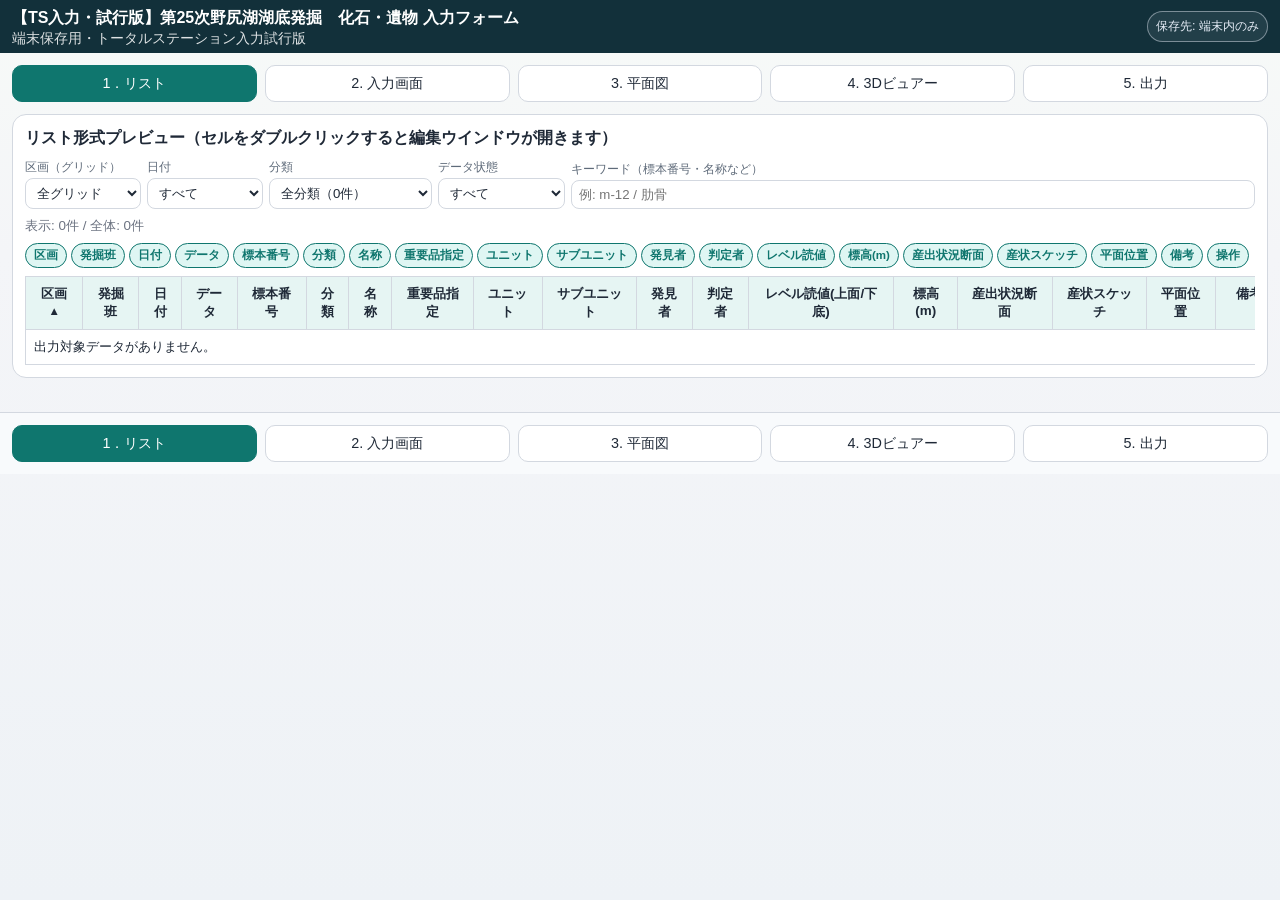
==== commit 8405f16d: "Align trial defaults with current public form" ====
--- a/docs/nojiri25-ts-trial/index.html
+++ b/docs/nojiri25-ts-trial/index.html
@@ -7,24 +7,16 @@
     <meta http-equiv="Pragma" content="no-cache" />
     <meta http-equiv="Expires" content="0" />
     <title>【試行版】第25次野尻湖湖底発掘　化石・遺物 入力フォーム</title>
-    <link rel="stylesheet" href="./styles.css?v=20260726-ts-trial8" />
+    <link rel="stylesheet" href="./styles.css?v=20260801-ts-trial13" />
   </head>
   <body>
     <header class="app-header">
       <div>
         <h1>【TS入力・試行版】第25次野尻湖湖底発掘　化石・遺物 入力フォーム</h1>
-        <p class="header-update-note">リストで行を増やせるようになりました（2026.03.23）</p>
-        <p class="header-update-note">層相の記入欄をつくりました（2026.03.23）</p>
-        <p class="header-update-note">複数の点を表示できるようになりました（2026.03.24）</p>
+        <p class="header-update-note">端末保存用・トータルステーション入力試行版</p>
       </div>
       <div class="header-actions">
-        <div class="cloud-controls">
-          <input id="cloud-endpoint-input" type="url" placeholder="Google Apps Script WebアプリURL" />
-          <button id="cloud-connect-btn" type="button">共有保存を設定</button>
-          <button id="cloud-sync-btn" type="button">クラウド再読込</button>
-          <button id="cloud-disable-btn" class="danger" type="button">共有保存OFF</button>
-          <span id="cloud-status" class="cloud-status">保存先: 端末内のみ</span>
-        </div>
+        <span id="cloud-status" class="cloud-status">保存先: 端末内のみ（この端末のブラウザに保存）</span>
       </div>
     </header>
 
@@ -41,9 +33,9 @@
         <form id="site-form" class="panel">
           <h2>区画（グリッド）情報（<span class="required-note">*は必須項目です</span>）</h2>
           <div class="grid cols-3">
-            <label class="site-kuwaku"><span class="label-title">区画（グリッド）名<span class="required">*</span>　　　　例：（24 - Ⅰ - C - 4 )</span>
+            <label class="site-kuwaku"><span class="label-title">区画（グリッド）名<span class="required">*</span>　　　　例：（25 - Ⅰ - C - 4 )</span>
               <div class="kuwaku-input">
-                <input name="kuwakuHeadA" type="text" value="24" />
+                <input name="kuwakuHeadA" type="text" value="25" />
                 <span class="sep">-</span>
                 <input name="kuwakuHeadB" type="text" value="Ⅰ" />
                 <span class="sep">-</span>
@@ -74,12 +66,19 @@
                 <input id="team-other-input" name="teamOther" type="text" class="hidden" placeholder="その他の班名を入力" />
               </div>
             </label>
-            <label class="site-lead large-input"><span class="label-title">班長<span class="required">*</span></span>
+            <label class="site-lead large-input"><span class="label-title">班長</span>
               <input name="teamLead" type="text" />
             </label>
-            <label class="site-recorder large-input"><span class="label-title">記載係<span class="required">*</span></span>
+            <label class="site-recorder large-input"><span class="label-title">記載係</span>
               <input name="recorder" type="text" />
             </label>
+            <label class="site-recorder large-input"><span class="label-title">記載者<span class="required">*</span></span>
+              <input name="scribe" type="text" />
+            </label>
+            <div class="site-recorder large-input">
+              <span class="label-title">班長・記載係名簿</span>
+              <span id="roster-status" class="hint-text">日付と発掘班で自動入力</span>
+            </div>
           </div>
           <div class="panel-actions">
             <button type="submit">区画（グリッド）情報を保存</button>
@@ -248,54 +247,34 @@
             </div>
 
             <fieldset id="total-station-section" class="inline-fieldset span-3 total-station-section hidden">
-              <legend>トータルステーション設置位置</legend>
-              <div class="ts-peg-row">
-                <label class="ts-peg-field">杭情報
-                  <input name="tsPeg" type="text" placeholder="例：I-C-5" />
-                </label>
-                <span class="ts-sentence">杭から、</span>
-                <label class="ts-inline-field">
-                  <span>南北</span>
-                  <span class="dir-tabs ts-direction-tabs" role="tablist" aria-label="TS設置位置の南北方向">
-                    <button class="dir-tab active" data-group="tsSetupNsDir" data-value="北" type="button">北</button>
-                    <button class="dir-tab" data-group="tsSetupNsDir" data-value="南" type="button">南</button>
-                  </span>
-                  <input id="ts-setup-ns-dir-input" name="tsSetupNsDir" type="hidden" value="北" />
-                  <span>へ</span>
-                  <input name="tsSetupNsM" type="text" inputmode="decimal" />
-                  <span>m、</span>
-                </label>
-                <label class="ts-inline-field">
-                  <span>東西</span>
-                  <span class="dir-tabs ts-direction-tabs" role="tablist" aria-label="TS設置位置の東西方向">
-                    <button class="dir-tab active" data-group="tsSetupEwDir" data-value="東" type="button">東</button>
-                    <button class="dir-tab" data-group="tsSetupEwDir" data-value="西" type="button">西</button>
-                  </span>
-                  <input id="ts-setup-ew-dir-input" name="tsSetupEwDir" type="hidden" value="東" />
-                  <span>へ</span>
-                  <input name="tsSetupEwM" type="text" inputmode="decimal" />
-                  <span>m、</span>
-                </label>
-                <label class="ts-inline-field">
-                  <span>標高</span>
-                  <input name="tsSetupAltitudeM" type="text" inputmode="decimal" />
-                  <span>m</span>
-                </label>
+              <legend>トータルステーション設定</legend>
+              <p class="hint-text">x＝南北（北が正）、y＝東西（東が正）、z＝標高。すべてm単位で入力します。</p>
+              <div class="ts-setup-grid">
+                <div class="ts-setup-row"><strong>設置点</strong><label>x <input name="tsStationXNorthM" type="text" inputmode="decimal" /> m</label><label>y <input name="tsStationYEastM" type="text" inputmode="decimal" /> m</label><label>標高 <input name="tsStationAltitudeM" type="text" inputmode="decimal" /> m</label></div>
+                <div class="ts-setup-row"><strong>後視点（基準点）</strong><label>杭名称 <input name="tsBacksightPeg" type="text" placeholder="例：I-C-5" /></label><label>x <input name="tsBacksightXNorthM" type="text" inputmode="decimal" /> m</label><label>y <input name="tsBacksightYEastM" type="text" inputmode="decimal" /> m</label><label>標高 <input name="tsBacksightAltitudeM" type="text" inputmode="decimal" /> m</label></div>
+                <div class="ts-setup-row"><strong>高さ</strong><label>機械高 <input name="tsInstrumentHeightM" type="text" inputmode="decimal" /> m</label><label>目標高 <input name="tsTargetHeightM" type="text" inputmode="decimal" /> m</label></div>
+              </div>
+              <div class="ts-setup-save-row">
+                <button id="ts-setup-save-btn" type="button">設置位置を保存</button>
+                <span id="ts-setup-save-status" class="hint-text" aria-live="polite"></span>
               </div>
             </fieldset>
 
             <fieldset id="ts-specimen-position-section" class="inline-fieldset span-3 ts-specimen-position hidden">
               <legend>化石・遺物の位置</legend>
-              <div class="ts-observation-row">
-                <label>x 南北（TS設置点から北が正）
-                  <span><input name="tsXNorthM" type="text" inputmode="decimal" /> m</span>
-                </label>
-                <label>y 東西（TS設置点から東が正）
-                  <span><input name="tsYEastM" type="text" inputmode="decimal" /> m</span>
-                </label>
-                <label>z 高度（TS設置点から上が正）
-                  <span><input name="tsZUpM" type="text" inputmode="decimal" /> m</span>
-                </label>
+              <div class="position-method-options ts-observation-methods">
+                <label><input name="tsObservationMode" type="radio" value="coordinate" checked /> 座標（x・y・z）</label>
+                <label><input name="tsObservationMode" type="radio" value="polar" /> 距離・傾斜・方向角</label>
+              </div>
+              <div id="ts-coordinate-fields" class="ts-observation-row">
+                <label>x 南北（北が正）<span><input name="tsPointXNorthM" type="text" inputmode="decimal" /> m</span></label>
+                <label>y 東西（東が正）<span><input name="tsPointYEastM" type="text" inputmode="decimal" /> m</span></label>
+                <label>z 標高<span><input name="tsPointAltitudeM" type="text" inputmode="decimal" /> m</span></label>
+              </div>
+              <div id="ts-polar-fields" class="ts-polar-fields hidden">
+                <label>斜距離 <span><input name="tsSlopeDistanceM" type="text" inputmode="decimal" /> m</span></label>
+                <div class="ts-dms-field"><strong>傾斜</strong><span class="hint-text">水平0°、上向き＋・下向き−</span><label><input name="tsInclinationDeg" type="text" inputmode="decimal" /> °</label><label><input name="tsInclinationMin" type="text" inputmode="numeric" value="0" /> ′</label><label><input name="tsInclinationSec" type="text" inputmode="decimal" value="0" /> ″</label></div>
+                <div class="ts-dms-field"><strong>方向角</strong><span class="hint-text">後視点方向を0°として時計回り</span><label><input name="tsDirectionDeg" type="text" inputmode="numeric" /> °</label><label><input name="tsDirectionMin" type="text" inputmode="numeric" value="0" /> ′</label><label><input name="tsDirectionSec" type="text" inputmode="decimal" value="0" /> ″</label></div>
               </div>
               <p id="total-station-result" class="hint-text" aria-live="polite">設置位置と xyz を入力すると、区画内の平面位置と標高を自動計算します。</p>
             </fieldset>
@@ -506,7 +485,8 @@
             </fieldset>
             <div class="unit-detail-inline span-3">
               <label class="compact-input-group"><span class="label-title">ユニット<span class="required">*</span></span>
-                <input name="unit" type="text" placeholder="T2, T3, T4　など" />
+                <input id="unit-input" name="unit" type="text" placeholder="タブで選択、または直接入力" />
+                <span id="unit-tabs" class="unit-tabs" role="tablist" aria-label="ユニット候補"></span>
               </label>
               <label class="compact-input-group">サブユニット
                 <input name="detail" type="text" placeholder="a, b, c, d, など" />
@@ -940,9 +920,9 @@
         <section class="panel">
           <h2>編集画面</h2>
           <div class="grid cols-3">
-            <label class="span-2">区画（グリッド）名　　　　例：（24 - Ⅰ - C - 4 )
+            <label class="span-2">区画（グリッド）名　　　　例：（25 - Ⅰ - C - 4 )
               <div class="kuwaku-input">
-                <input id="edit-kuwaku-head-a" type="text" value="24" />
+                <input id="edit-kuwaku-head-a" type="text" value="25" />
                 <span class="sep">-</span>
                 <input id="edit-kuwaku-head-b" type="text" value="Ⅰ" />
                 <span class="sep">-</span>
@@ -1049,6 +1029,7 @@
     <script src="./vendor/three.min.js"></script>
     <script src="./vendor/OrbitControls.js"></script>
     <script src="./shapes/inline_data.js?v=20260308-inline1"></script>
-    <script src="./app.js?v=20260726-ts-trial9"></script>
+    <script src="./team_roster_data.js?v=20260802-ts-trial2"></script>
+    <script src="./app.js?v=20260802-ts-trial2"></script>
   </body>
 </html>
--- a/docs/nojiri25-ts-trial/styles.css
+++ b/docs/nojiri25-ts-trial/styles.css
@@ -2132,6 +2132,26 @@
   display: none;
 }
 
+.unit-tabs {
+  display: flex;
+  flex-wrap: wrap;
+  gap: 5px;
+  margin-top: 6px;
+}
+.unit-tab {
+  min-width: 42px;
+  padding: 5px 9px;
+  border-color: #9fb3c8;
+  background: #f4f8fb;
+  color: #203043;
+  font-size: 0.82rem;
+}
+.unit-tab.active {
+  border-color: #0f766e;
+  background: #0f766e;
+  color: #fff;
+}
+
 input.saved-carry-value,
 textarea.saved-carry-value,
 select.saved-carry-value {
@@ -2787,6 +2807,37 @@
   padding-bottom: 10px;
   white-space: nowrap;
 }
+.ts-setup-save-row {
+  display: flex;
+  align-items: center;
+  gap: 10px;
+  margin-top: 12px;
+}
+.ts-setup-save-row .hint-text {
+  margin: 0;
+}
+.ts-setup-grid {
+  display: grid;
+  gap: 14px;
+}
+.ts-setup-row { display: flex; flex-wrap: wrap; gap: 10px 14px; align-items: end; }
+.ts-setup-grid strong { width: 11rem; align-self: center; color: #0f5f59; }
+.ts-setup-grid label,
+.ts-polar-fields > label { display: grid; gap: 5px; }
+.ts-setup-grid input,
+.ts-polar-fields input { width: 7.5rem; }
+.ts-observation-methods { margin-bottom: 12px; }
+.ts-polar-fields { display: flex; flex-wrap: wrap; gap: 14px 24px; align-items: end; }
+.ts-observation-row.hidden,
+.ts-polar-fields.hidden { display: none; }
+.ts-dms-field { display: flex; flex-wrap: wrap; gap: 7px; align-items: end; padding: 9px; border: 1px solid #a7d5d1; border-radius: 8px; }
+.ts-dms-field strong { width: 100%; }
+.ts-dms-field .hint-text { width: 100%; margin: 0; }
+.ts-dms-field label { display: inline-flex; align-items: center; gap: 4px; }
+.ts-dms-field input { width: 5rem; }
+.plan-total-station circle { fill: #fff; stroke: #111827; stroke-width: 3; }
+.plan-total-station line { stroke: #111827; stroke-width: 2; }
+.plan-total-station text { fill: #111827; font-size: 13px; font-weight: 800; }
 .total-station-result-ok {
   color: #0f766e;
   font-weight: 700;
@@ -2806,6 +2857,8 @@
   .ts-peg-row .ts-inline-field {
     flex-wrap: wrap;
   }
+  .ts-setup-row { display: grid; grid-template-columns: 1fr; }
+  .ts-setup-grid strong { width: auto; }
   .ts-sentence {
     padding-bottom: 0;
   }
